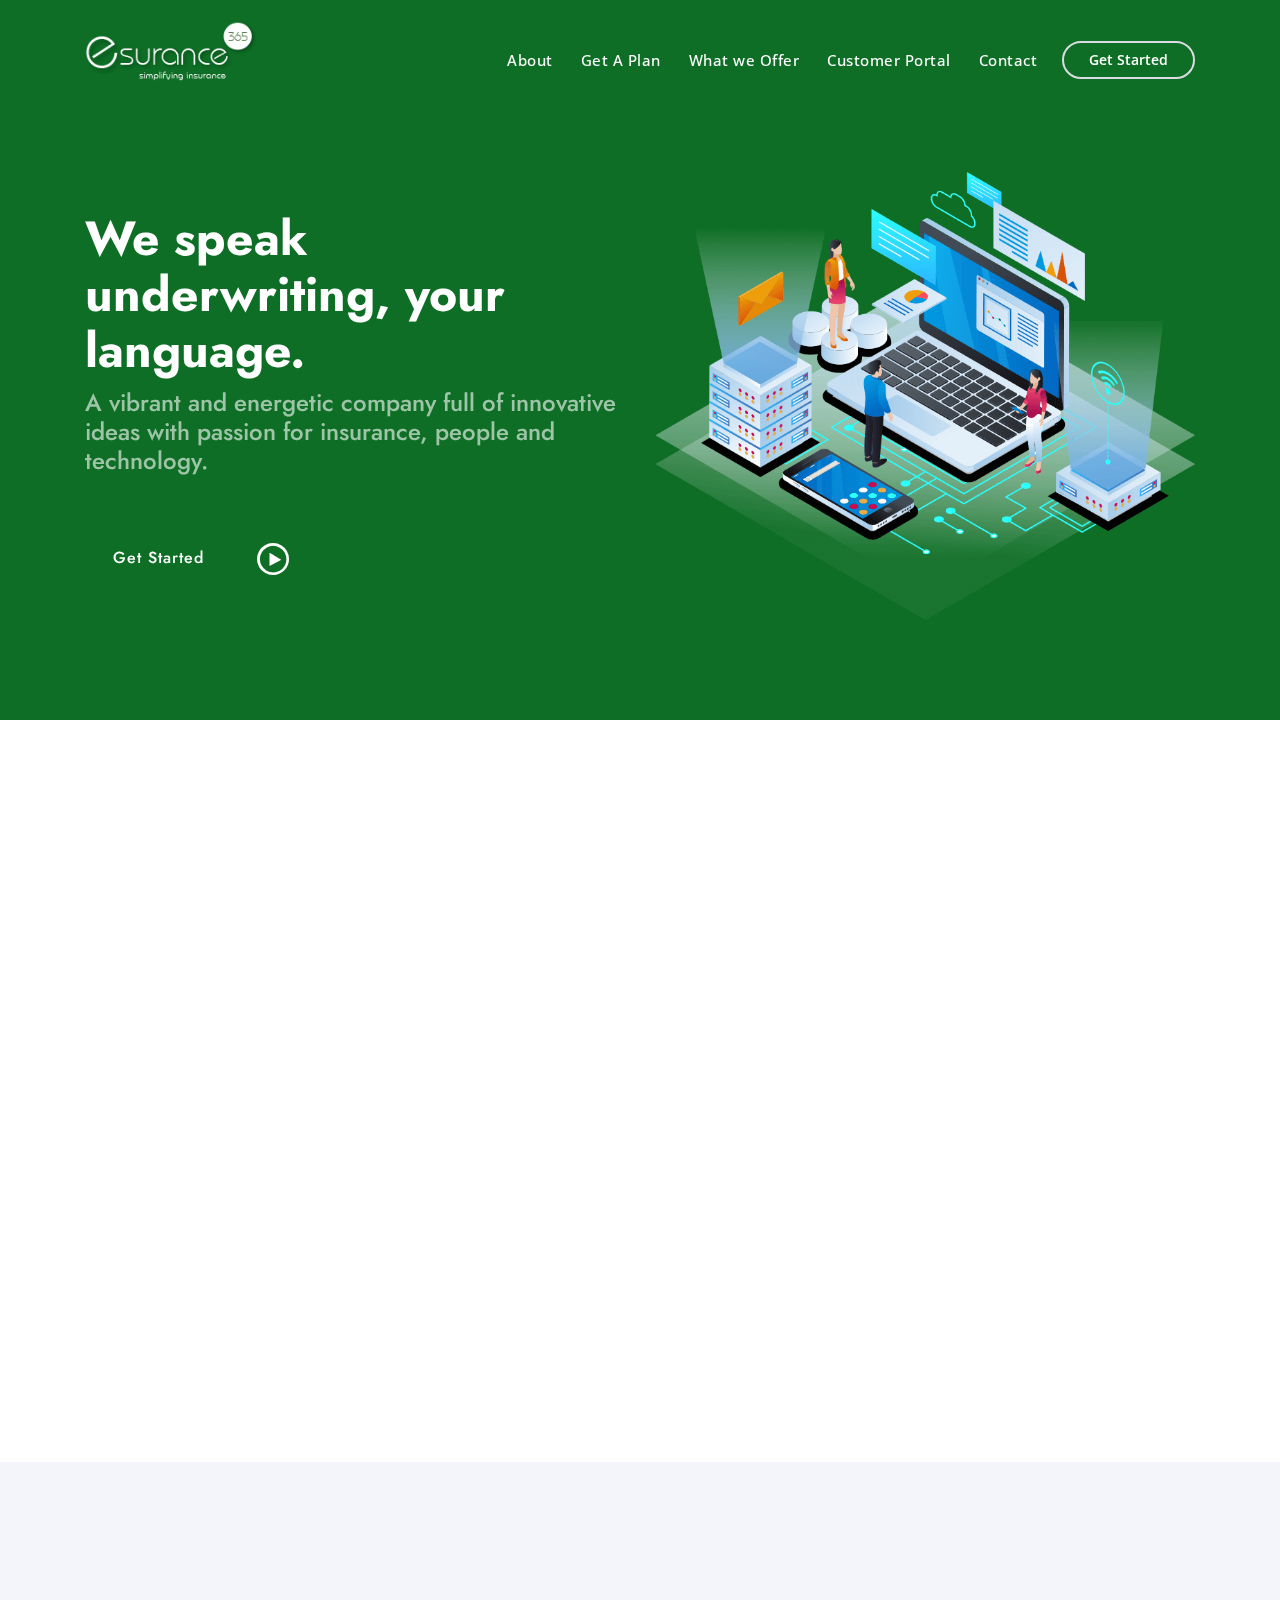
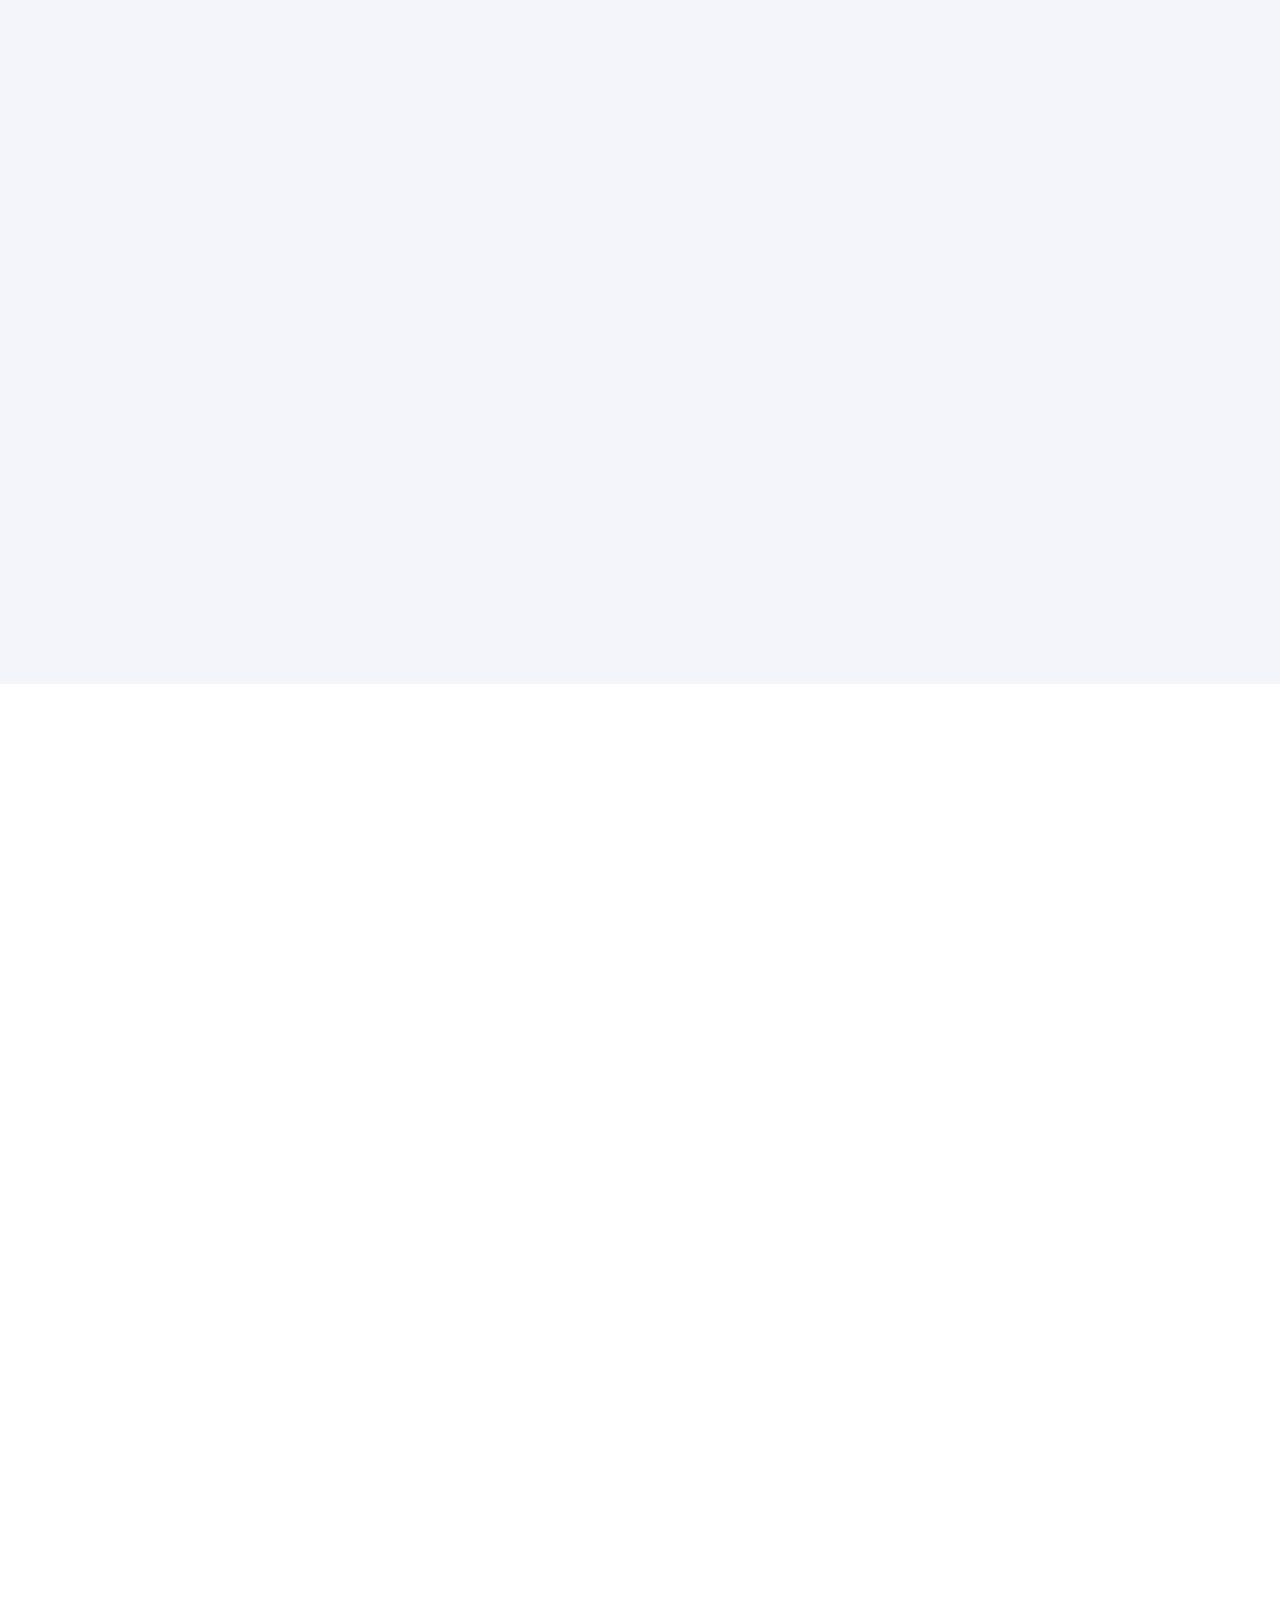
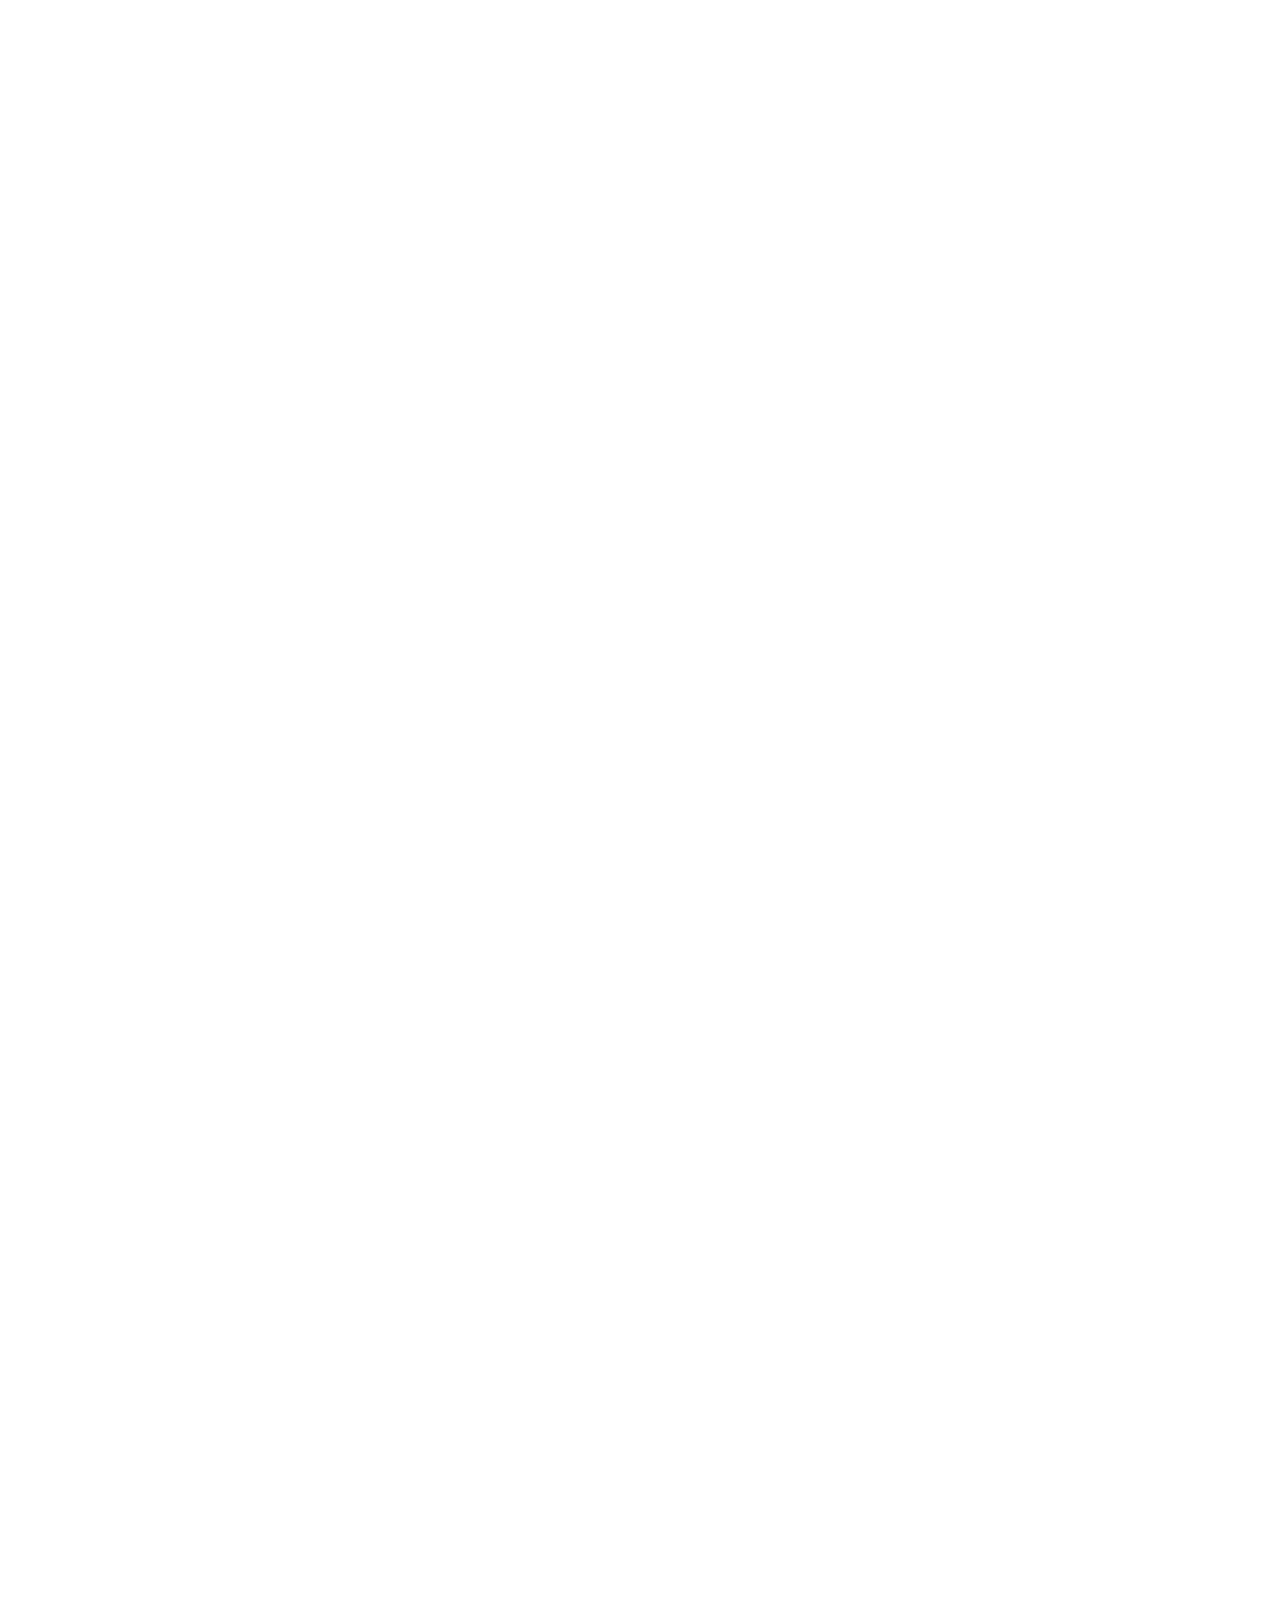
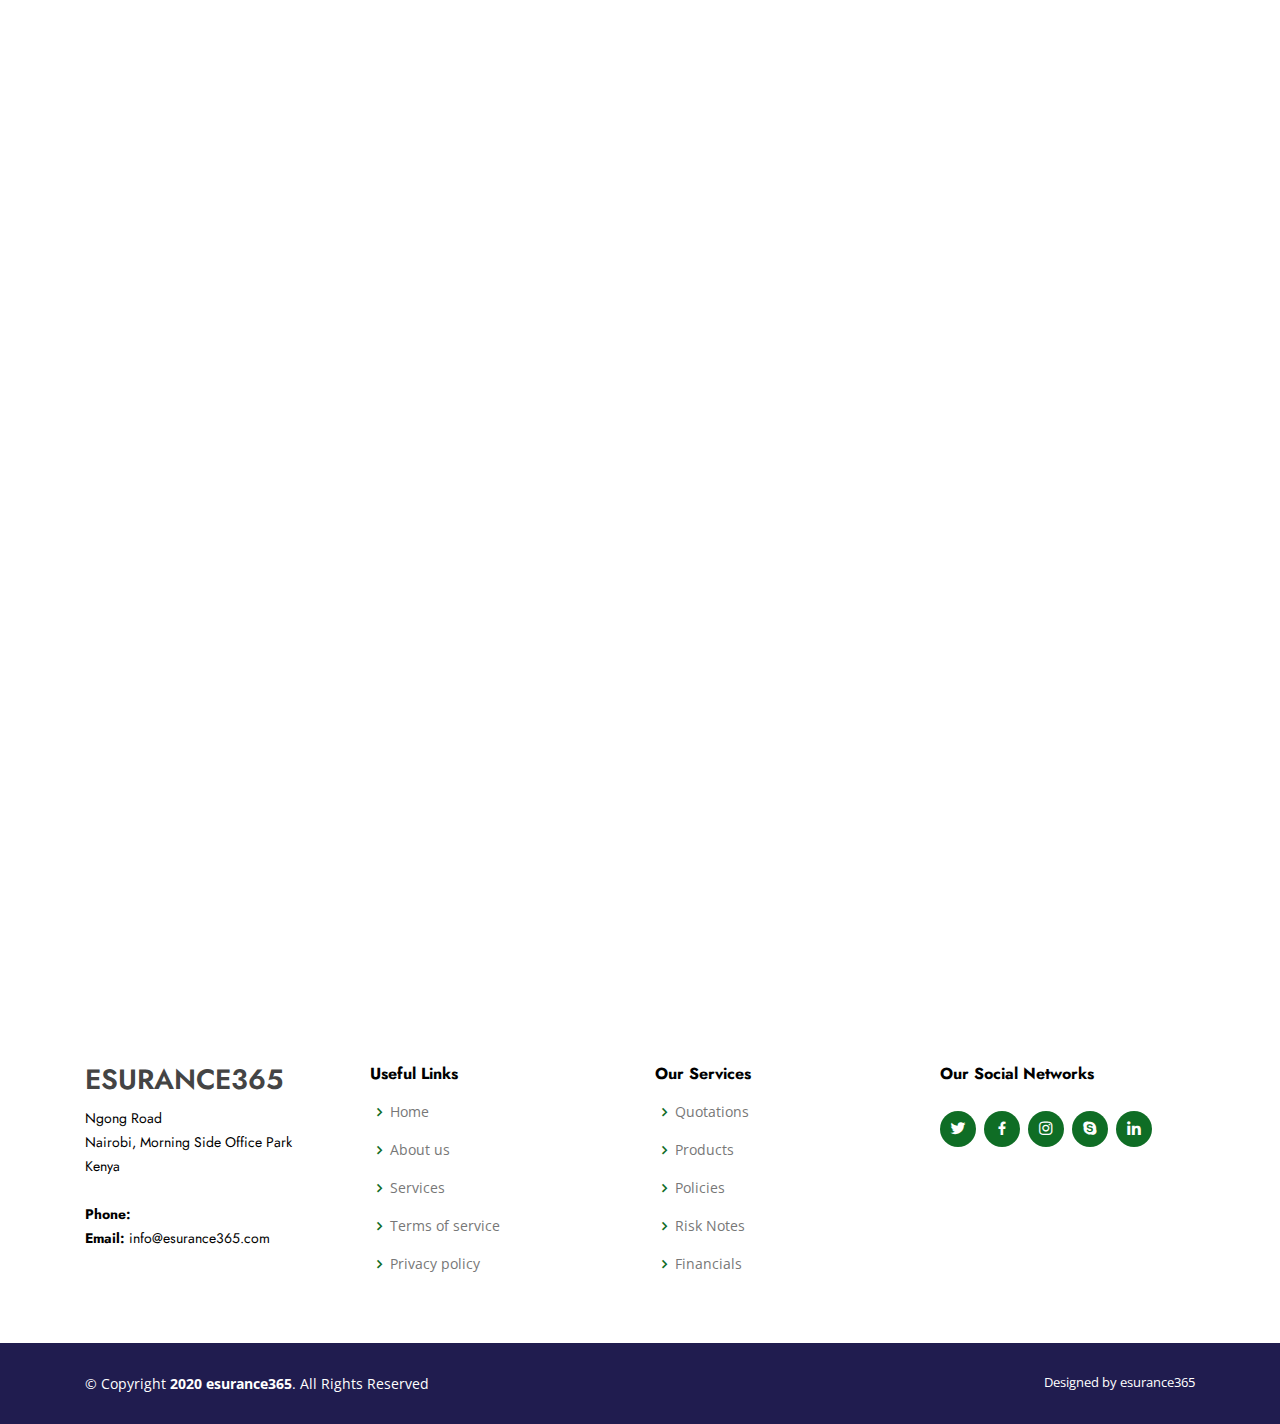
==== index.html @ 843f93aa "new changes added" ====
<!DOCTYPE html>
<html lang="en">

<head>
  <meta charset="utf-8">
  <meta content="width=device-width, initial-scale=1.0" name="viewport">

  <title>eSURANCE365</title>
  <meta content="" name="descriptison">
  <meta content="" name="keywords">

  <!-- Favicons -->
  <link href="assets/img/favicon.png" rel="icon">
  <link href="assets/img/apple-touch-icon.png" rel="apple-touch-icon">

  <!-- Google Fonts -->
  <link href="https://fonts.googleapis.com/css?family=Open+Sans:300,300i,400,400i,600,600i,700,700i|Jost:300,300i,400,400i,500,500i,600,600i,700,700i|Poppins:300,300i,400,400i,500,500i,600,600i,700,700i" rel="stylesheet">

  <!-- Vendor CSS Files -->
  <link href="assets/vendor/bootstrap/css/bootstrap.min.css" rel="stylesheet">
  <link href="assets/vendor/icofont/icofont.min.css" rel="stylesheet">
  <link href="assets/vendor/boxicons/css/boxicons.min.css" rel="stylesheet">
  <link href="assets/vendor/remixicon/remixicon.css" rel="stylesheet">
  <link href="assets/vendor/venobox/venobox.css" rel="stylesheet">
  <link href="assets/vendor/owl.carousel/assets/owl.carousel.min.css" rel="stylesheet">
  <link href="assets/vendor/aos/aos.css" rel="stylesheet">

  <!-- Template Main CSS File -->
  <link href="assets/css/style.css" rel="stylesheet">

  <!-- =======================================================
  * Template Name: Arsha - v2.0.0
  * Template URL: https://bootstrapmade.com/arsha-free-bootstrap-html-template-corporate/
  * Author: BootstrapMade.com
  * License: https://bootstrapmade.com/license/
  ======================================================== -->
</head>

<body>

  <!-- ======= Header ======= -->
  <header id="header" class="fixed-top ">
    <div class="container d-flex align-items-center">

      <!-- <h1 class="logo mr-auto"><a href="index.html">Esurance365</a></h1> -->
      <!-- Uncomment below if you prefer to use an image logo -->
       <a href="index.html" class="logo mr-auto"><img src="assets/img/logo2.png" alt="" class="img-fluid"></a>

      <nav class="nav-menu d-none d-lg-block">
        <ul>
          <!-- <li class="active"><a href="index.html">Home</a></li> -->
          <li><a href="#about">About</a></li>
          <li><a href="#pricing">Get A Plan</a></li>
          <li><a href="#services">What we Offer</a></li>
          <!-- <li><a href="#portfolio">Portfolio</a></li> -->
         <!--  <li><a href="#team">Team</a></li> -->
          <li><a href="http://test.esurance365.com/">Customer Portal</a></li>
          <!-- <li class="drop-down"><a href=" --><!-- http://test.esurance365.com/">Customer Portal</a> -->
           <!--  <ul> -->
              <!-- <li><a href="http://test.esurance365.com/">Demo< --><!-- /a> --><!-- </li> -->
              <!-- <li class="drop-down"><a href="#">Motor Insurance --><!-- </a> -->
                <!-- <ul> -->
                  <!-- <li><a href="#">Personal Health assurance</a></li>
                  <li><a href="#">Motor Insurance</a></li>
                  <li><a href="#">Life Insurance </a></li>
                  <li><a href="#">Commercial Insurance</a></li>
                  <li><a href="#">Fire Insurance</a></li> -->
                <!-- </ul> -->
            <!--   </li> -->
              <!-- <li><a href="#">Life Insurance </a></li> -->
            <!--   <li><a href="#"></a></li> -->
            <!--   <li><a href="#"></a></li> -->
          <!--   </ul> -->
         <!--  </li> -->
          <li><a href="#contact">Contact</a></li>

        </ul>
      </nav><!-- .nav-menu -->

      <a href="#about" class="get-started-btn scrollto">Get Started</a>

    </div>
  </header><!-- End Header -->

  <!-- ======= Hero Section ======= -->
  <section id="hero" class="d-flex align-items-center">

    <div class="container">
      <div class="row">
        <div class="col-lg-6 d-flex flex-column justify-content-center pt-4 pt-lg-0 order-2 order-lg-1" data-aos="fade-up" data-aos-delay="200">
          <h1><!-- The eSURANCE365 advantage&trade; -->We speak underwriting, your language.</h1>
          <h2>A vibrant and energetic company  full of innovative ideas with passion  for insurance, people  and  technology.</h2>
          <div class="d-lg-flex">
            <a href="#services" class="btn-get-started scrollto">Get Started</a>
            <a href="https://www.youtube.com/watch?v=jDDaplaOz7Q" class="venobox btn-watch-video" data-vbtype="video" data-autoplay="true"> <!-- Watch Video --> <i class="icofont-play-alt-2"></i></a>
          </div>
        </div>
        <div class="col-lg-6 order-1 order-lg-2 hero-img" data-aos="zoom-in" data-aos-delay="200">
          <img src="assets/img/hero-img.png" class="img-fluid animated" alt="">
        </div>
      </div>
    </div>

  </section><!-- End Hero -->

 
    <!-- ======= About Us Section ======= -->
    <section id="about" class="about">
      <div class="container" data-aos="fade-up">

        <div class="section-title">
          <h2>eSURANCE365</h2>
        </div>

        <div class="row content">
          <div class="col-lg-6">
            <p>
              An agile, end-to-end insurance SAAS technology system that’s innovatively priced, which means that you won’t break the bank with us. It is also the most sophisticated and advanced proprietary browser-based fully integrated insurance rating, underwriting, payment and policy administration system currently in the market. It allows our partners to take advantage of new distribution and delivery channels as well as bring down operational costs significantly through its highly optimized AI and ML automated service delivery pathways. 
             <p>
                
            

             </p>



            </p>
            <ul>
              <li><i class="ri-check-double-line"></i>Cuts down on data manipulation and consequent input error rates.  
.</li>
              <li><i class="ri-check-double-line"></i>Standardization that allows for consistency in underwriting decisions throughout the organization.
              <p></p>
              <li><i class="ri-check-double-line"></i>Provides a real-time understanding of your risk exposure.
              <li><i class="ri-check-double-line"></i>Gatekeeper against fraud and fraud leakages.
              <li><i class="ri-check-double-line"></i>Flexibly adaptable to meet different organizational requirements and uses, including global responses to changes in rates and risks classifications.
              <li><i class="ri-check-double-line"></i>Enables a superior customer service.




</li>
            </ul>
          </div>
          <div class="col-lg-6 pt-4 pt-lg-0">
            <p>
               Above all, eSURANCE365 is future proof due to our core capabilities, which we will use to constantly scan for, and drive forward, future developments in ICTs for your insurance business’ strategic and operational success.

            </p>
            <a href="#" class="btn-learn-more">Learn More</a>
          </div>
        </div>

      </div>
    </section><!-- End About Us Section -->

    <!-- ======= Why Us Section ======= -->
    <section id="why-us" class="why-us section-bg">
      <div class="container-fluid" data-aos="fade-up">

        <div class="row">

          <div class="col-lg-7 d-flex flex-column justify-content-center align-items-stretch  order-2 order-lg-1">

            <div class="content">
              <h3>Why work with us? <strong>Choosing us to work with you means that you get:</strong></h3>
              <p>
                <!-- Lorem ipsum dolor sit amet, consectetur adipiscing elit, sed do eiusmod tempor incididunt ut labore et dolore magna aliqua. Duis aute irure dolor in reprehenderit -->
              </p>
            </div>

            <div class="accordion-list">
              <ul>
                <li>
                  <a data-toggle="collapse" class="collapse" href="#accordion-list-1"><span>01</span>A core expertise that is not only based on our insurance, financial services and ICT heritage but one that is also strengthened from experiences working within the insurance markets in Kenya and abroad in the London and New York markets. <i class="bx bx-chevron-down icon-show"></i><i class="bx bx-chevron-up icon-close"></i></a>
                  <div id="accordion-list-1" class="collapse show" data-parent=".accordion-list">
                    <p>
                      
                    </p>
                  </div>
                </li>

                <li>
                  <a data-toggle="collapse" href="#accordion-list-2" class="collapsed"><span>02</span>An unparalleled service philosophy, which is at the core of our business operation. <i class="bx bx-chevron-down icon-show"></i><i class="bx bx-chevron-up icon-close"></i></a>
                  <div id="accordion-list-2" class="collapse" data-parent=".accordion-list">
                    <p>
                      
                    </p>
                  </div>
                </li>

                <li>
                  <a data-toggle="collapse" href="#accordion-list-3" class="collapsed"><span>03</span>To focus on your core competencies as an organization, that is not ICT as well as channel your resources on larger, more complex non-commodity risks. <i class="bx bx-chevron-down icon-show"></i><i class="bx bx-chevron-up icon-close"></i></a>
                  <div id="accordion-list-3" class="collapse" data-parent=".accordion-list">
                    <p>
                      
                    </p>
                  </div>
                </li>

              </ul>
            </div>

          </div>

          <div class="col-lg-5 align-items-stretch order-1 order-lg-2 img" style='background-image: url("assets/img/why-us.png");' data-aos="zoom-in" data-aos-delay="150">&nbsp;</div>
        </div>

      </div>
    </section><!-- End Why Us Section -->

    <!-- ======= Skills Section ======= -->
    <section id="skills" class="skills">
      <div class="container" data-aos="fade-up">

        <div class="row">
          <div class="col-lg-6 d-flex align-items-center" data-aos="fade-right" data-aos-delay="100">
            <img src="assets/img/skills.png" class="img-fluid" alt="">
          </div>
          <div class="col-lg-6 pt-4 pt-lg-0 content" data-aos="fade-left" data-aos-delay="100">
            <h3>Awesome esuranc365 Features</h3>
            <p class="font-italic">
              Digital distribution of insurance objectively monetize cost effective benefits.
            </p>

            <div class="skills-content">

              <div class="progress">
                <span class="skill">Quotations  <i class="val">100%</i></span>
                <div class="progress-bar-wrap">
                  <div class="progress-bar" role="progressbar" aria-valuenow="100" aria-valuemin="0" aria-valuemax="100"></div>
                </div>
              </div>

              <div class="progress">
                <span class="skill">Product definitions  <i class="val">100%</i></span>
                <div class="progress-bar-wrap">
                  <div class="progress-bar" role="progressbar" aria-valuenow="90" aria-valuemin="0" aria-valuemax="100"></div>
                </div>
              </div>

              <div class="progress">
                <span class="skill">Policy Documentation <i class="val">100%</i></span>
                <div class="progress-bar-wrap">
                  <div class="progress-bar" role="progressbar" aria-valuenow="75" aria-valuemin="0" aria-valuemax="100"></div>
                </div>
              </div>

              <div class="progress">
                <span class="skill">Risk Notes <i class="val">100%</i></span>
                <div class="progress-bar-wrap">
                  <div class="progress-bar" role="progressbar" aria-valuenow="55" aria-valuemin="0" aria-valuemax="100"></div>
                  
                </div>
              </div>

            </div>

          </div>
        </div>

      </div>
    </section><!-- End Skills Section -->

    <!-- ======= Services Section ======= -->
    <section id="services" class="services title-bg">
      <div class="container" data-aos="fade-up">

        <div class="section-title">
          <h2>Learn more about esurance365</h2>
          <p>Digital distribution of insurance.Objectively monetize cost effective benefits.</p>
        </div>

        <div class="row">
          <div class="col-xl-3 col-md-6 d-flex align-items-stretch" data-aos="zoom-in" data-aos-delay="100">
            <div class="icon-box">
              <div class="icon"><i class="bx bxl-dribbble"></i></div>
              <h4><a href="">Quotations</a></h4>
              <p>Generate insurance quotations at all ease</p>
            </div>
          </div>

          <div class="col-xl-3 col-md-6 d-flex align-items-stretch mt-4 mt-md-0" data-aos="zoom-in" data-aos-delay="200">
            <div class="icon-box">
              <div class="icon"><i class="bx bx-file"></i></div>
              <h4><a href="">Products</a></h4>
              <p>No worry on new product,define product at all ease</p>
            </div>
          </div>

          <div class="col-xl-3 col-md-6 d-flex align-items-stretch mt-4 mt-xl-0" data-aos="zoom-in" data-aos-delay="300">
            <div class="icon-box">
              <div class="icon"><i class="bx bx-tachometer"></i></div>
              <h4><a href="">Policies</a></h4>
              <p>Your policies are generated with all ease</p>
            </div>
          </div>

          <div class="col-xl-3 col-md-6 d-flex align-items-stretch mt-4 mt-xl-0" data-aos="zoom-in" data-aos-delay="400">
            <div class="icon-box">
              <div class="icon"><i class="bx bx-layer"></i></div>
              <h4><a href="">Risk Notes</a></h4>
              <p>Send risk notes to your customers with all ease</p>
            </div>
          </div>

        </div>

      </div>
    </section><!-- End Services Section -->

    <!-- ======= Cta Section ======= -->
    <!-- Call to action -->
    </section><!-- End Cta Section -->

           <!-- Portfolio -->

    <!-- ======= Team Section ======= -->
    <!-- < --><!-- section id="team" class="team title-bg"> -->
      <!-- <div class="container" data-aos="fade-up">
 -->
        <!-- <div class="section-title"> -->
          <!-- <h2>Team</h2> -->
          <!-- <p>We are vibrant and energetic company that is not only full of innovative ideas but one that has a passion  for insurance, people  and  technology. A team of highly experienced underwriters creating scalable browser insurance rating, underwriting, policy administration and payment systems for other underwriters: a fact that makes us understand  the nuances  of risks and  underwriting better than most typical ICT professionals developing software for the insurance industry. This fact, and our core competence, is what sets us apart from others.
</p> -->
        <!-- </div>
 -->
       <!--  <div class="row"> -->

         <!--  <div class="col-lg-6"> -->
            <!-- <div class="member d-flex align-items-start" --><!--  data-aos="zoom-in" data-aos-delay="100">
              <div class="pic"><img src="assets/img/team/ --><!-- team-1.jpg" class="img-fluid" alt=""></div>
              <div class="member-info"> -->
                <!-- <h4>Jason Clifford</h4>
                <span>Chief Executive Officer</span> -->
                <!-- <p></p>
                <div class="social"> -->
                  <!-- < --><!-- a href=""><i class="ri-twitter-fill"></i></a>
                  <a href=""><i class="ri-facebook-fill"></i></a>
                  <a href=""><i class="ri-instagram-fill"></i></a>
                  <a href=""> <i class="ri-linkedin-box-fill"> --><!-- </i> </a> -->
                <!-- </div>
              </div> -->
            <!-- </div>
          </div> -->

          <!-- <div class="col-lg-6 mt-4 mt-lg-0"> -->
            <!-- <div class="member d-flex align-items-start" data-aos="zoom-in" data-aos-delay="200"> -->
              <!-- <div class="pic"><img src="assets/img/team/team-2.jpg" class="img-fluid" alt=""></div>
              <div class="member-info"> -->
                <!-- <h4>Sarah Jhonson</h4>
                <span>Marketing Manager</span> -->
               <!--  <p --><!-- > --><!-- ut maiores voluptates amet et quis praesentium qui senda para --><!-- </p> -->
                <!-- <div class="social">
                  <a href=""><i class="ri-twitter-fill"></i></a> -->
                  <!-- <a href=""><i class="ri-facebook-fill"></i></a> -->
                  <!-- <a href=""><i class="ri-instagram-fill"></i></a> -->
                  <!-- < --><!-- a href=""> <i class="ri-linkedin-box-fill"></i> </a> -->
                <!-- </div>
              </div> -->
            <!-- </div>
          </div> -->

          <!-- <div class="col-lg-6 mt-4">
            <div class="member d-flex align-items-start" data-aos="zoom-in" data-aos-delay="300">
              <div class="pic"><img src="assets/img/team/team-3.jpg" class="img-fluid" alt=""></div>
              <div class="member-info"> -->
                <!-- <h4>Richard Peterson</h4>
                <span>CTO</span> -->
                <!-- <p> --><!-- Quisquam facilis cum velit laborum corrupti fuga rerum quia --><!-- </p>
                <div class="social"> -->
                 <!--  <a href=""><i class="ri-twitter-fill"></i></a> -->
                  <!-- <a href=""><i class="ri-facebook-fill"></i></a> -->
                  <!-- <a href=""><i class="ri-instagram-fill"></i></a> -->
                  <!-- <a href=""> <i class="ri-linkedin-box-fill"></i> </a> -->
                <!-- </div>
              </div> -->
           <!--  </div>
          </div> -->

          <!-- <div class="col-lg-6 mt-4">
            <div class="member d-flex align-items-start" data-aos="zoom-in" data-aos-delay="400">
              <div class="pic"><img src="assets/img/team/team-4.jpg" class="img-fluid" alt=""></div>
              <div class="member-info"> -->
                <!-- <h4>Amanda Jepson</h4>
                <span>Accountant</span>
                <p></p> -->
                <!-- <div class="social"> -->
                  <!-- <a href=""><i class="ri-twitter-fill"></i></a> -->
                  <!-- <a href=""><i class="ri-facebook-fill"></i></a> -->
                  <!-- <a href=""><i class="ri-instagram-fill"></i></a> -->
                 <!--  < --><!-- a href=""> <i class="ri-linkedin-box-fill"></i> </a> -->
                <!-- </div>
              </div>
            </div>
          </div> -->

        <!-- </div>

      </div>
    </section> --><!-- End Team Section -->

    <!-- ======= Pricing Section ======= -->
    <section id="pricing" class="pricing">
      <div class="container" data-aos="fade-up">

        <div class="section-title">
          <h2>Pricing</h2>
          <p>We have a range of affordable innovative pricing options guaranteed to provide you with an early ROI. Contact us for a bespoke quote based on your needs.</p>
        </div>

        <div class="row">

          <div class="col-lg-4" data-aos="fade-up" data-aos-delay="100">
            <div class="box">
              <h3>Demo</h3>
              <h4><sup>$</sup>0<span>per month</span></h4>
              <ul>
                <li><i class="bx bx-check"></i></li>
                <li><i class="bx bx-check"></i> </li>
                <li><i class="bx bx-check"></i> </li>
                <li class="na"><i class="bx bx-x"></i> <span></span></li>
                <li class="na"><i class="bx bx-x"></i> <span></span></li>
              </ul>
              <a href="http://test.esurance365.com/" class="buy-btn">Get Started</a>
            </div>
          </div>

          <div class="col-lg-4 mt-4 mt-lg-0" data-aos="fade-up" data-aos-delay="200">
            <div class="box featured">
              <h3>Semi Annual premium Plan</h3>
              <h4><sup>$</sup><span>per month</span></h4>
              <ul>
                <li><i class="bx bx-check"></i> </li>
                <li><i class="bx bx-check"></i> </li>
                <li><i class="bx bx-check"></i></li>
                <li><i class="bx bx-check"></i> </li>
                <li><i class="bx bx-check"></i> </li>
              </ul>
              <a href="http://test.esurance365.com/" class="buy-btn">Get Started</a>
            </div>
          </div>

          <div class="col-lg-4 mt-4 mt-lg-0" data-aos="fade-up" data-aos-delay="300">
            <div class="box">
              <h3>Annual Premium Plan</h3>
              <h4><sup>$</sup><span>per month</span></h4>
              <ul>
                <li><i class="bx bx-check"></i> </li>
                <li><i class="bx bx-check"></i> </li>
                <li><i class="bx bx-check"></i> </li>
                <li><i class="bx bx-check"></i> </li>
                <li><i class="bx bx-check"></i> </li>
              </ul>
              <a href="http://test.esurance365.com/" class="buy-btn">Get Started</a>
            </div>
          </div>

        </div>

      </div>
    </section>
    <!-- End Pricing Section -->

    <!-- ======= Frequently Asked Questions Section ======= -->
    <section id="faq" class="faq title-bg">
      <div class="container" data-aos="fade-up">

        <div class="section-title">
          <h2>Frequently Asked Questions</h2>
          <p><!-- What is Esurance365 --></p>
        </div>

        <div class="faq-list">
          <ul>
            <li data-aos="fade-up" data-aos-delay="100">
              <i class="bx bx-help-circle icon-help"></i> <a data-toggle="collapse" class="collapse" href="#faq-list-1">What is esurance365? <i class="bx bx-chevron-down icon-show"></i><i class="bx bx-chevron-up icon-close"></i></a>
              <div id="faq-list-1" class="collapse show" data-parent=".faq-list">
                <p>
                  An agile, end-to-end insurance SAAS technology system that’s innovatively priced, which means that you won’t break the bank with us. It is also the most sophisticated and advanced proprietary browser-based fully integrated insurance rating, underwriting, payment and policy administration system currently in the market. It allows our partners to take advantage of new distribution and delivery channels as well as bring down operational costs significantly through its highly optimized AI and ML automated service delivery pathways.
                </p>
              </div>
            </li>

            <li data-aos="fade-up" data-aos-delay="200">
              <i class="bx bx-help-circle icon-help"></i> <a data-toggle="collapse" href="#faq-list-2" class="collapsed">Is Esurance365 a standardized system? <i class="bx bx-chevron-down icon-show"></i><i class="bx bx-chevron-up icon-close"></i></a>
              <div id="faq-list-2" class="collapse" data-parent=".faq-list">
                <p>
                  Standardization that allows for consistency in underwriting decisions throughout the organization.
                </p>
              </div>
            </li>

            <li data-aos="fade-up" data-aos-delay="300">
              <i class="bx bx-help-circle icon-help"></i> <a data-toggle="collapse" href="#faq-list-3" class="collapsed">Is Esurance365 flexible? <i class="bx bx-chevron-down icon-show"></i><i class="bx bx-chevron-up icon-close"></i></a>
              <div id="faq-list-3" class="collapse" data-parent=".faq-list">
                <p>
                  Yes.It is flexibly adaptable to meet different organizational requirements and uses, including global responses to changes in rates and risks classifications.
                </p>
              </div>
            </li>

            <li data-aos="fade-up" data-aos-delay="400">
              <i class="bx bx-help-circle icon-help"></i> <a data-toggle="collapse" href="#faq-list-4" class="collapsed">Is it realtime? <i class="bx bx-chevron-down icon-show"></i><i class="bx bx-chevron-up icon-close"></i></a>
              <div id="faq-list-4" class="collapse" data-parent=".faq-list">
                <p>
                  Yes.It provides a real-time understanding of your risk exposure.


                </p>
              </div>
            </li>

            <li data-aos="fade-up" data-aos-delay="500">
              <i class="bx bx-help-circle icon-help"></i> <a data-toggle="collapse" href="#faq-list-5" class="collapsed">Does the system provides high accuracy? <i class="bx bx-chevron-down icon-show"></i><i class="bx bx-chevron-up icon-close"></i></a>
              <div id="faq-list-5" class="collapse" data-parent=".faq-list">
                <p>
                  Yes.It cuts down on data manipulation and consequent input error rates
                </p>
              </div>
            </li>

          </ul>
        </div>

      </div>
    </section><!-- End Frequently Asked Questions Section -->

    <!-- ======= Contact Section ======= -->
    <section id="contact" class="contact">
      <div class="container" data-aos="fade-up">

        <div class="section-title">
          <h2>Contact</h2>
          <p>We are available during all weekdays and Saturday</p>
        </div>

        <div class="row">

          <div class="col-lg-5 d-flex align-items-stretch">
            <div class="info">
              <div class="address">
                <i class="icofont-google-map"></i>
                <h4>Location:</h4>
                <p>Morning Side Office Park</p>
              </div>

              <div class="email">
                <i class="icofont-envelope"></i>
                <h4>Email:</h4>
                <p>info@esurance365.com</p>
              </div>

              <div class="phone">
                <i class="icofont-phone"></i>
                <h4>Call:</h4>
                <p></p>
              </div>
              <iframe src="https://www.google.com/maps/embed?pb=!1m18!1m12!1m3!1d3988.7926943780585!2d36.78354947927702!3d-1.2991666915510294!2m3!1f0!2f0!3f0!3m2!1i1024!2i768!4f13.1!3m3!1m2!1s0x182f109e75936e69%3A0x2893d6f874cf2c67!2sMorning%20Side%20Office%20Park%2C%20Ngong%20Rd%2C%20Nairobi!5e0!3m2!1sen!2ske!4v1592925497919!5m2!1sen!2ske" width="600" height="450" frameborder="0" style="border:0;" allowfullscreen="" aria-hidden="false" tabindex="0"></iframe>
            </div>
          </div>

          <div class="col-lg-7 mt-5 mt-lg-0 d-flex align-items-stretch">
            <form action="forms/contact.php" method="post" role="form" class="php-email-form">
              <div class="form-row">
                <div class="form-group col-md-6">
                  <label for="name">Your Name</label>
                  <input type="text" name="name" class="form-control" id="name" data-rule="minlen:4" data-msg="Please enter at least 4 chars" />
                  <div class="validate"></div>
                </div>
                <div class="form-group col-md-6">
                  <label for="name">Your Email</label>
                  <input type="email" class="form-control" name="email" id="email" data-rule="email" data-msg="Please enter a valid email" />
                  <div class="validate"></div>
                </div>
              </div>
              <div class="form-group">
                <label for="name">Subject</label>
                <input type="text" class="form-control" name="subject" id="subject" data-rule="minlen:4" data-msg="Please enter at least 8 chars of subject" />
                <div class="validate"></div>
              </div>
              <div class="form-group">
                <label for="name">Message</label>
                <textarea class="form-control" name="message" rows="10" data-rule="required" data-msg="Please write something for us"></textarea>
                <div class="validate"></div>
              </div>
              <div class="mb-3">
                <div class="loading">Loading</div>
                <div class="error-message"></div>
                <div class="sent-message">Your message has been sent. Thank you!</div>
              </div>
              <div class="text-center"><button type="submit">Send Message</button></div>
            </form>
          </div>

        </div>

      </div>
    </section><!-- End Contact Section -->

  </main><!-- End #main -->

  <!-- ======= Footer ======= -->
  <footer id="footer">

    <!-- <div class="footer-newsletter">
      <div class="container"> -->

        <!-- <div class="row justify-content-center">
          <div class="col-lg-6"> -->
            <!-- <h4>Join Our Newsletter</h4>
            <p>Subscribe for updates</p> -->
            <!-- <form action="" method="post">
              <input type="email" name="email"><input type="submit" value="Subscribe">
            </form> -->
          </div>
        </div>
      </div>
    </div>

    <div class="footer-top">
      <div class="container">
        <div class="row">

          <div class="col-lg-3 col-md-6 footer-contact">
            <h3>Esurance365</h3>
            <p>
              Ngong Road <br>
              Nairobi, Morning Side Office Park<br>
              Kenya<br><br>
              <strong>Phone:</strong> <br>
              <strong>Email:</strong> info@esurance365.com<br>
            </p>
          </div>

          <div class="col-lg-3 col-md-6 footer-links">
            <h4>Useful Links</h4>
            <ul>
              <li><i class="bx bx-chevron-right"></i> <a href="#">Home</a></li>
              <li><i class="bx bx-chevron-right"></i> <a href="#">About us</a></li>
              <li><i class="bx bx-chevron-right"></i> <a href="#">Services</a></li>
              <li><i class="bx bx-chevron-right"></i> <a href="#">Terms of service</a></li>
              <li><i class="bx bx-chevron-right"></i> <a href="#">Privacy policy</a></li>
            </ul>
          </div>

          <div class="col-lg-3 col-md-6 footer-links">
            <h4>Our Services</h4>
            <ul>
              <li><i class="bx bx-chevron-right"></i> <a href="#">Quotations</a></li>
              <li><i class="bx bx-chevron-right"></i> <a href="#">Products</a></li>
              <li><i class="bx bx-chevron-right"></i> <a href="#">Policies</a></li>
              <li><i class="bx bx-chevron-right"></i> <a href="#">Risk Notes</a></li>
              <li><i class="bx bx-chevron-right"></i> <a href="#">Financials</a></li>

            </ul>
          </div>

          <div class="col-lg-3 col-md-6 footer-links">
            <h4>Our Social Networks</h4>
            <p></p>
            <div class="social-links mt-3">
              <a href="#" class="twitter"><i class="bx bxl-twitter"></i></a>
              <a href="https://www.facebook.com/esurance365/" class="facebook"><i class="bx bxl-facebook"></i></a>
              <a href="#" class="instagram"><i class="bx bxl-instagram"></i></a>
              <a href="#" class="google-plus"><i class="bx bxl-skype"></i></a>
              <a href="#" class="linkedin"><i class="bx bxl-linkedin"></i></a>
            </div>
          </div>

        </div>
      </div>
    </div>

    <div class="container footer-bottom clearfix">
      <div class="copyright">
        &copy; Copyright <strong><span>2020 esurance365</span></strong>. All Rights Reserved
      </div>
      <div class="credits">
        <!-- All the links in the footer should remain intact. -->
        <!-- You can delete the links only if you purchased the pro version. -->
        <!-- Licensing information: https://bootstrapmade.com/license/ -->
        <!-- Purchase the pro version with working PHP/AJAX contact form: https://bootstrapmade.com/arsha-free-bootstrap-html-template-corporate/ -->
        Designed by <a>esurance365</a>
      </div>
    </div>
  </footer><!-- End Footer -->

  <a href="#" class="back-to-top"><i class="ri-arrow-up-line"></i></a>
  <div id="preloader"></div>

  <!-- Vendor JS Files -->
  <script src="assets/vendor/jquery/jquery.min.js"></script>
  <script src="assets/vendor/bootstrap/js/bootstrap.bundle.min.js"></script>
  <script src="assets/vendor/jquery.easing/jquery.easing.min.js"></script>
  <script src="assets/vendor/php-email-form/validate.js"></script>
  <script src="assets/vendor/waypoints/jquery.waypoints.min.js"></script>
  <script src="assets/vendor/isotope-layout/isotope.pkgd.min.js"></script>
  <script src="assets/vendor/venobox/venobox.min.js"></script>
  <script src="assets/vendor/owl.carousel/owl.carousel.min.js"></script>
  <script src="assets/vendor/aos/aos.js"></script>

  <!-- Template Main JS File -->
  <script src="assets/js/main.js"></script>

</body>

</html>
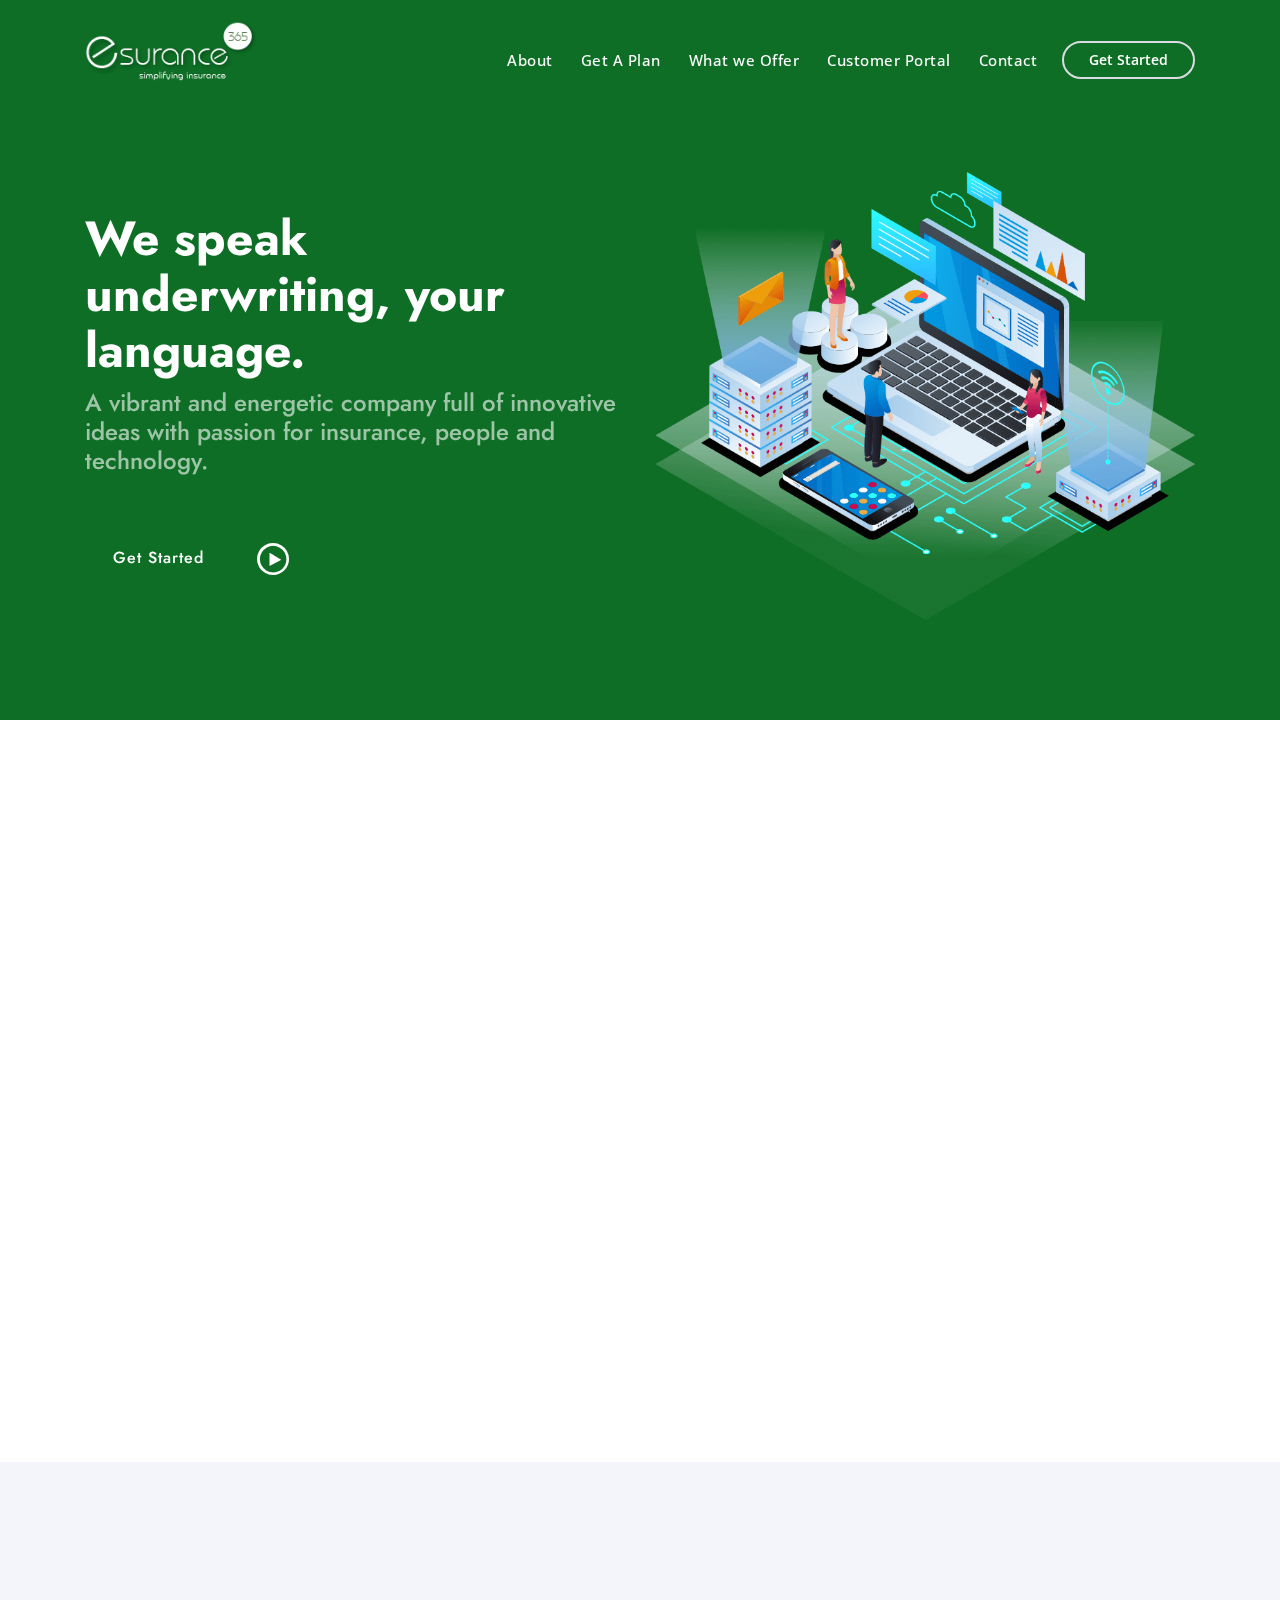
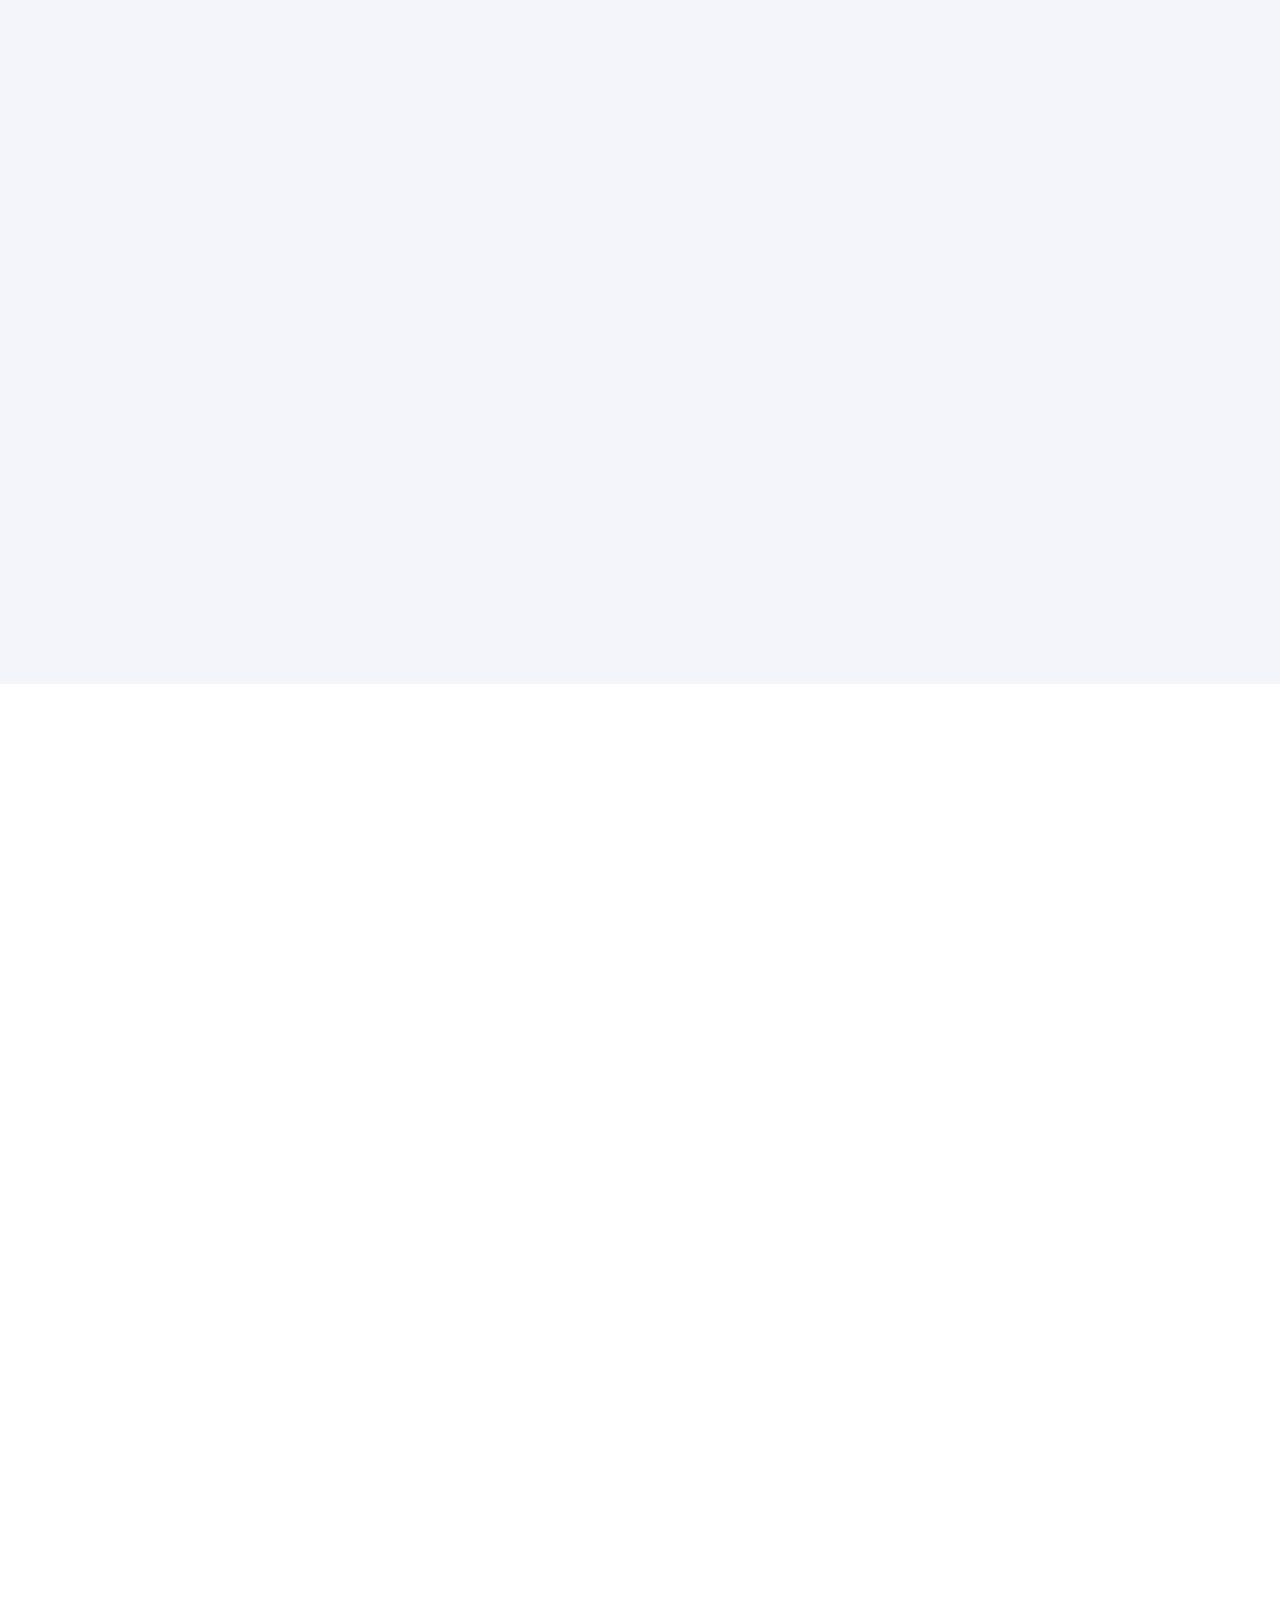
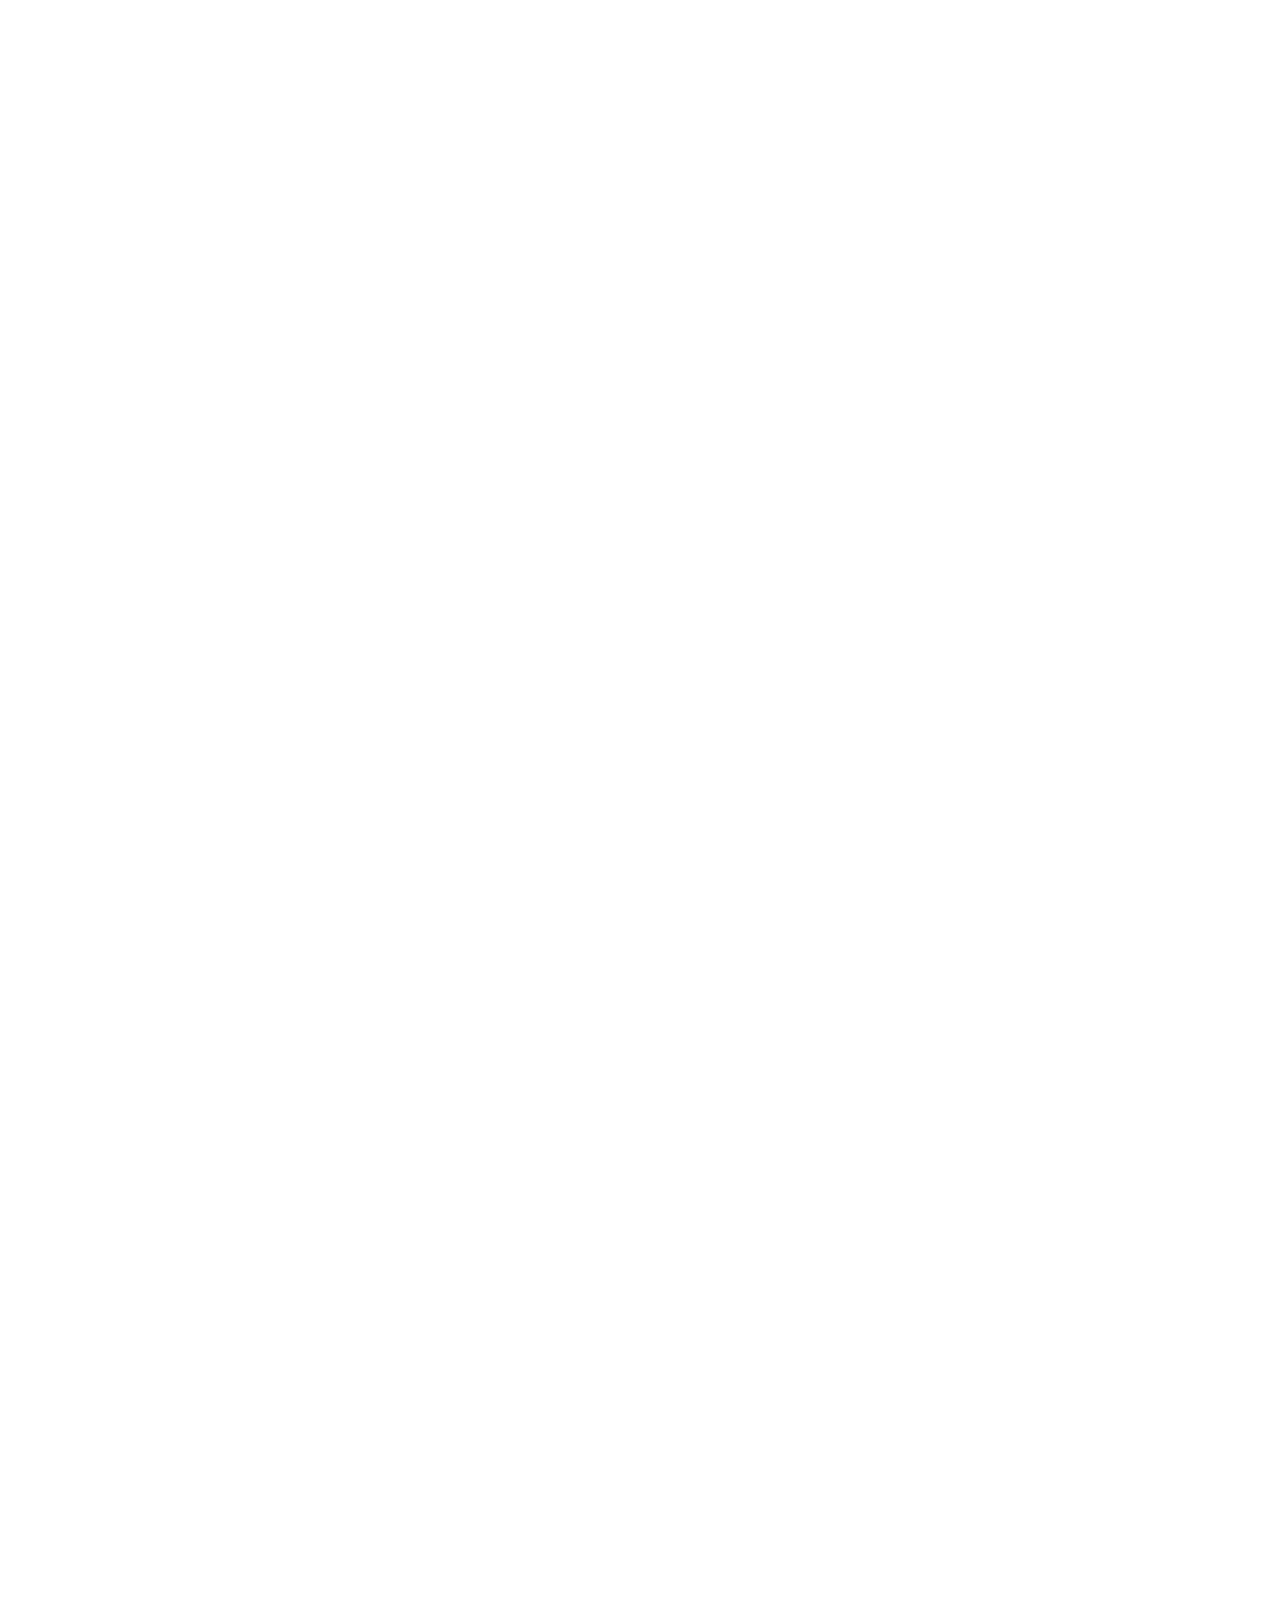
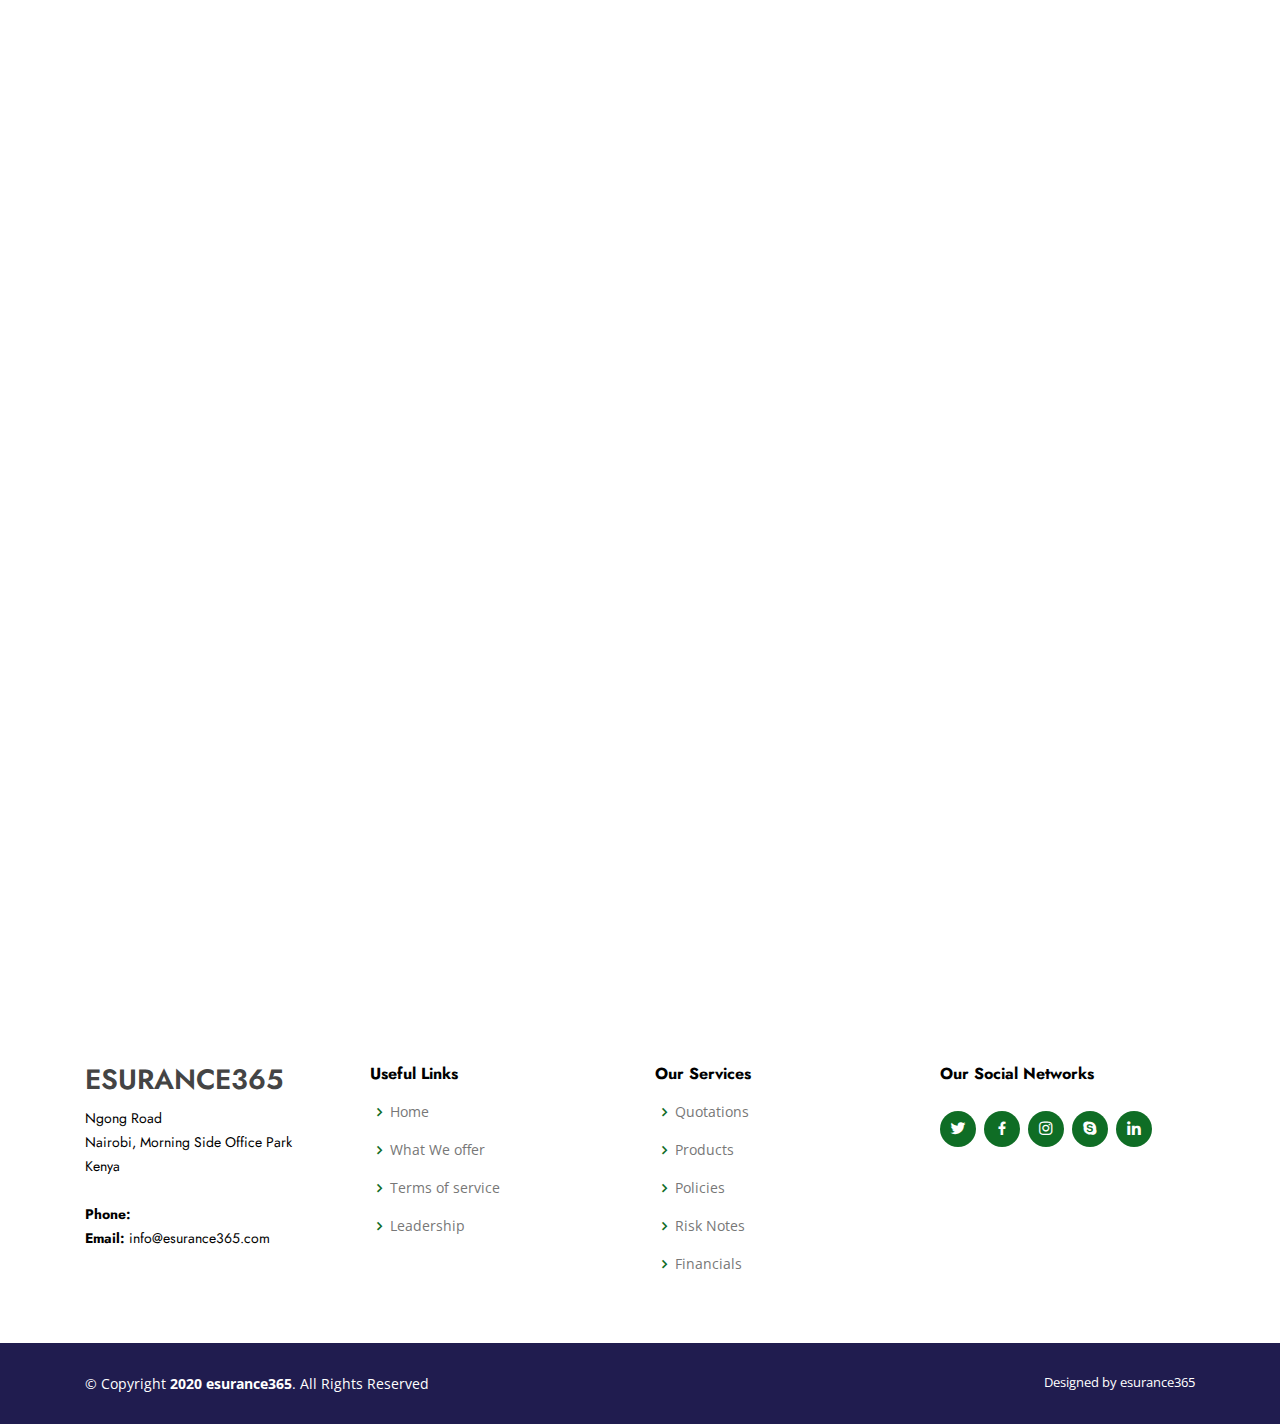
==== commit 21842b9b: "new changes added" ====
--- a/index.html
+++ b/index.html
@@ -636,10 +636,9 @@
             <h4>Useful Links</h4>
             <ul>
               <li><i class="bx bx-chevron-right"></i> <a href="#">Home</a></li>
-              <li><i class="bx bx-chevron-right"></i> <a href="#">About us</a></li>
-              <li><i class="bx bx-chevron-right"></i> <a href="#">Services</a></li>
+              <li><i class="bx bx-chevron-right"></i> <a href="#services">What We offer</a></li>
               <li><i class="bx bx-chevron-right"></i> <a href="#">Terms of service</a></li>
-              <li><i class="bx bx-chevron-right"></i> <a href="#">Privacy policy</a></li>
+              <li><i class="bx bx-chevron-right"></i> <a href="#">Leadership</a></li>
             </ul>
           </div>
 
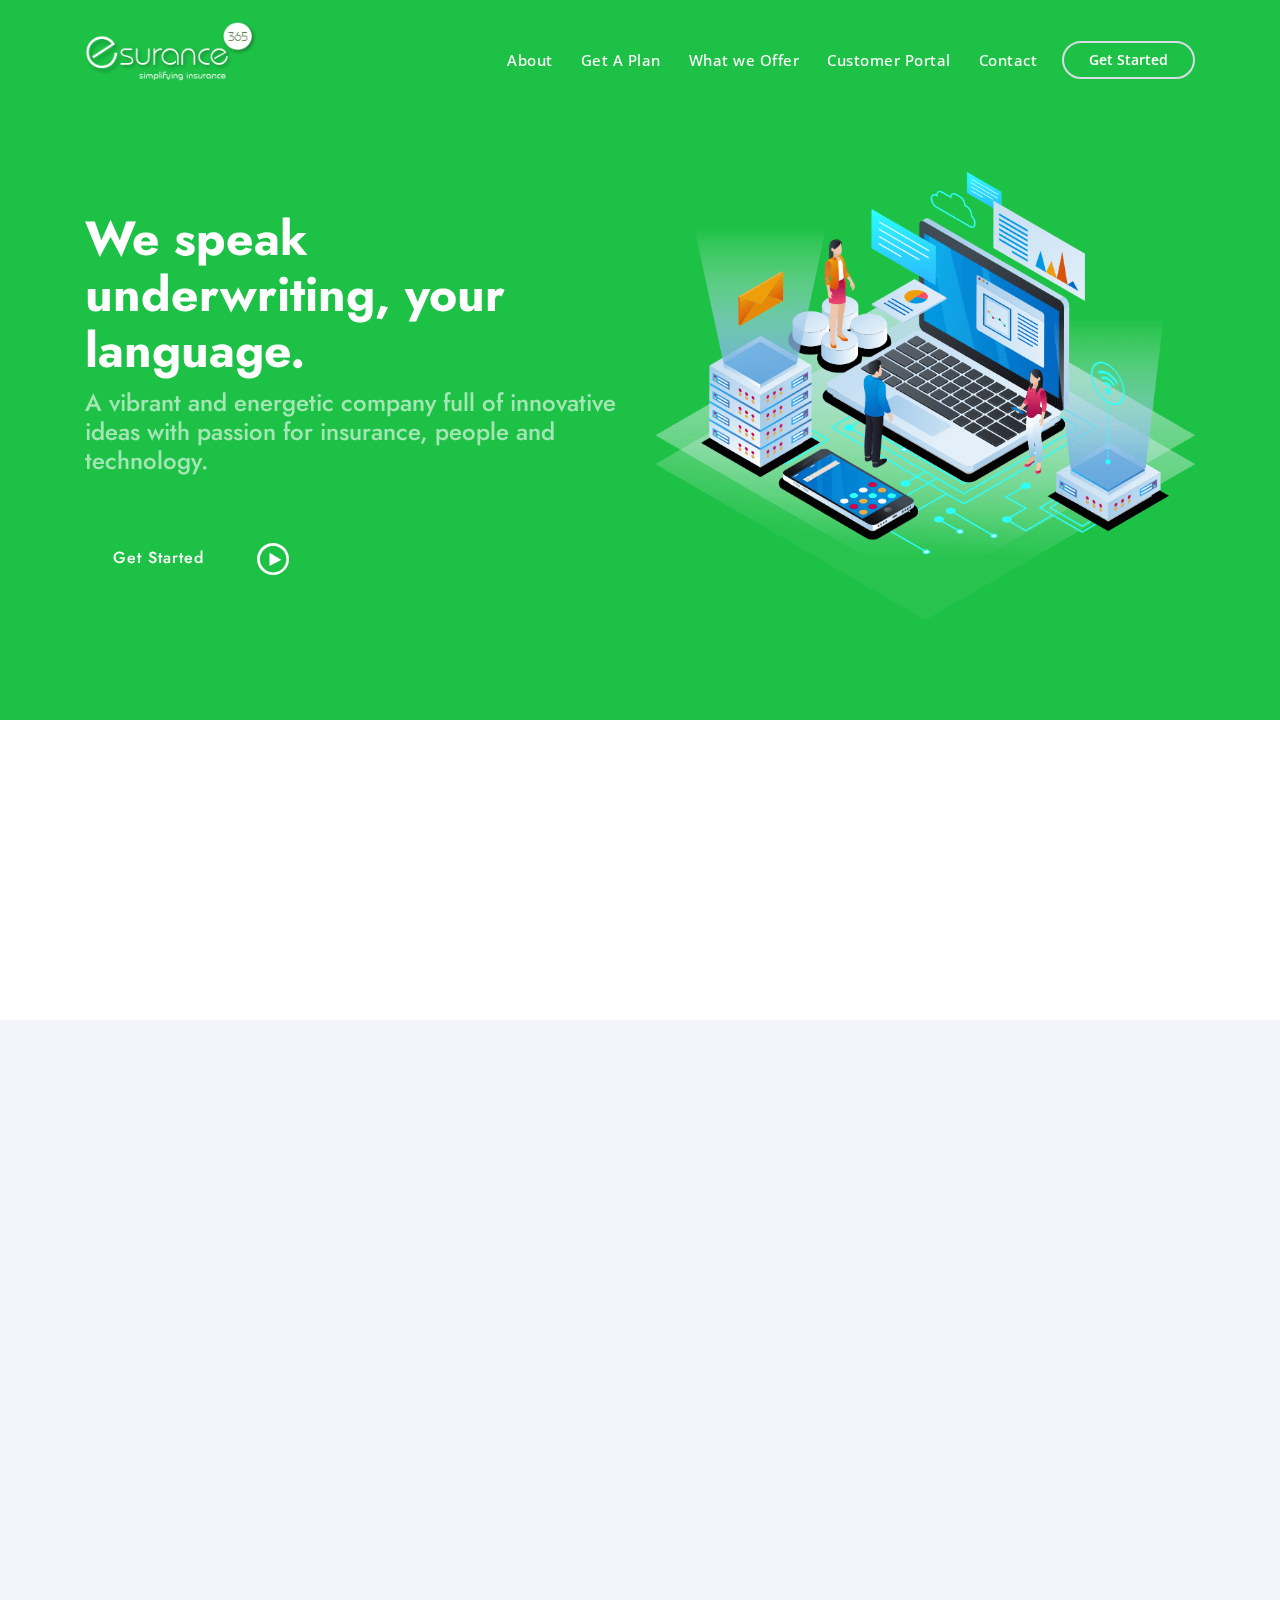
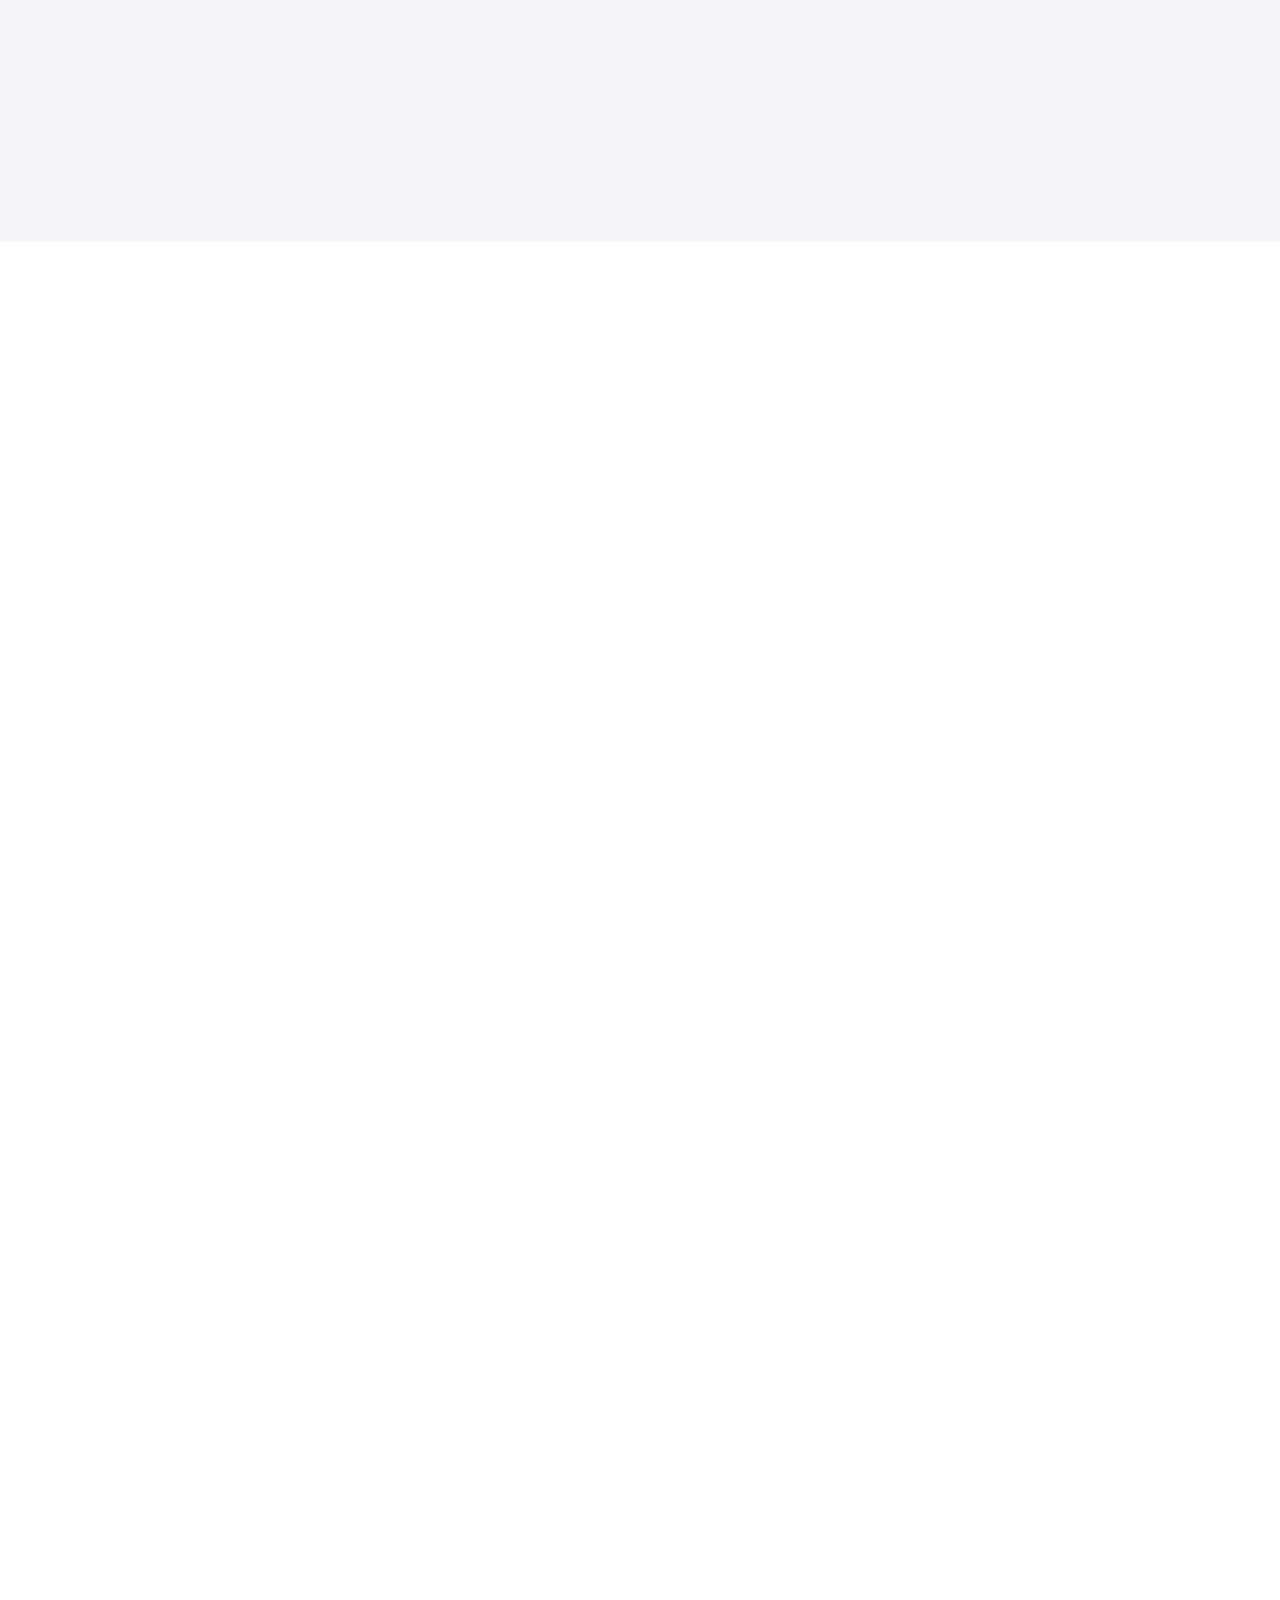
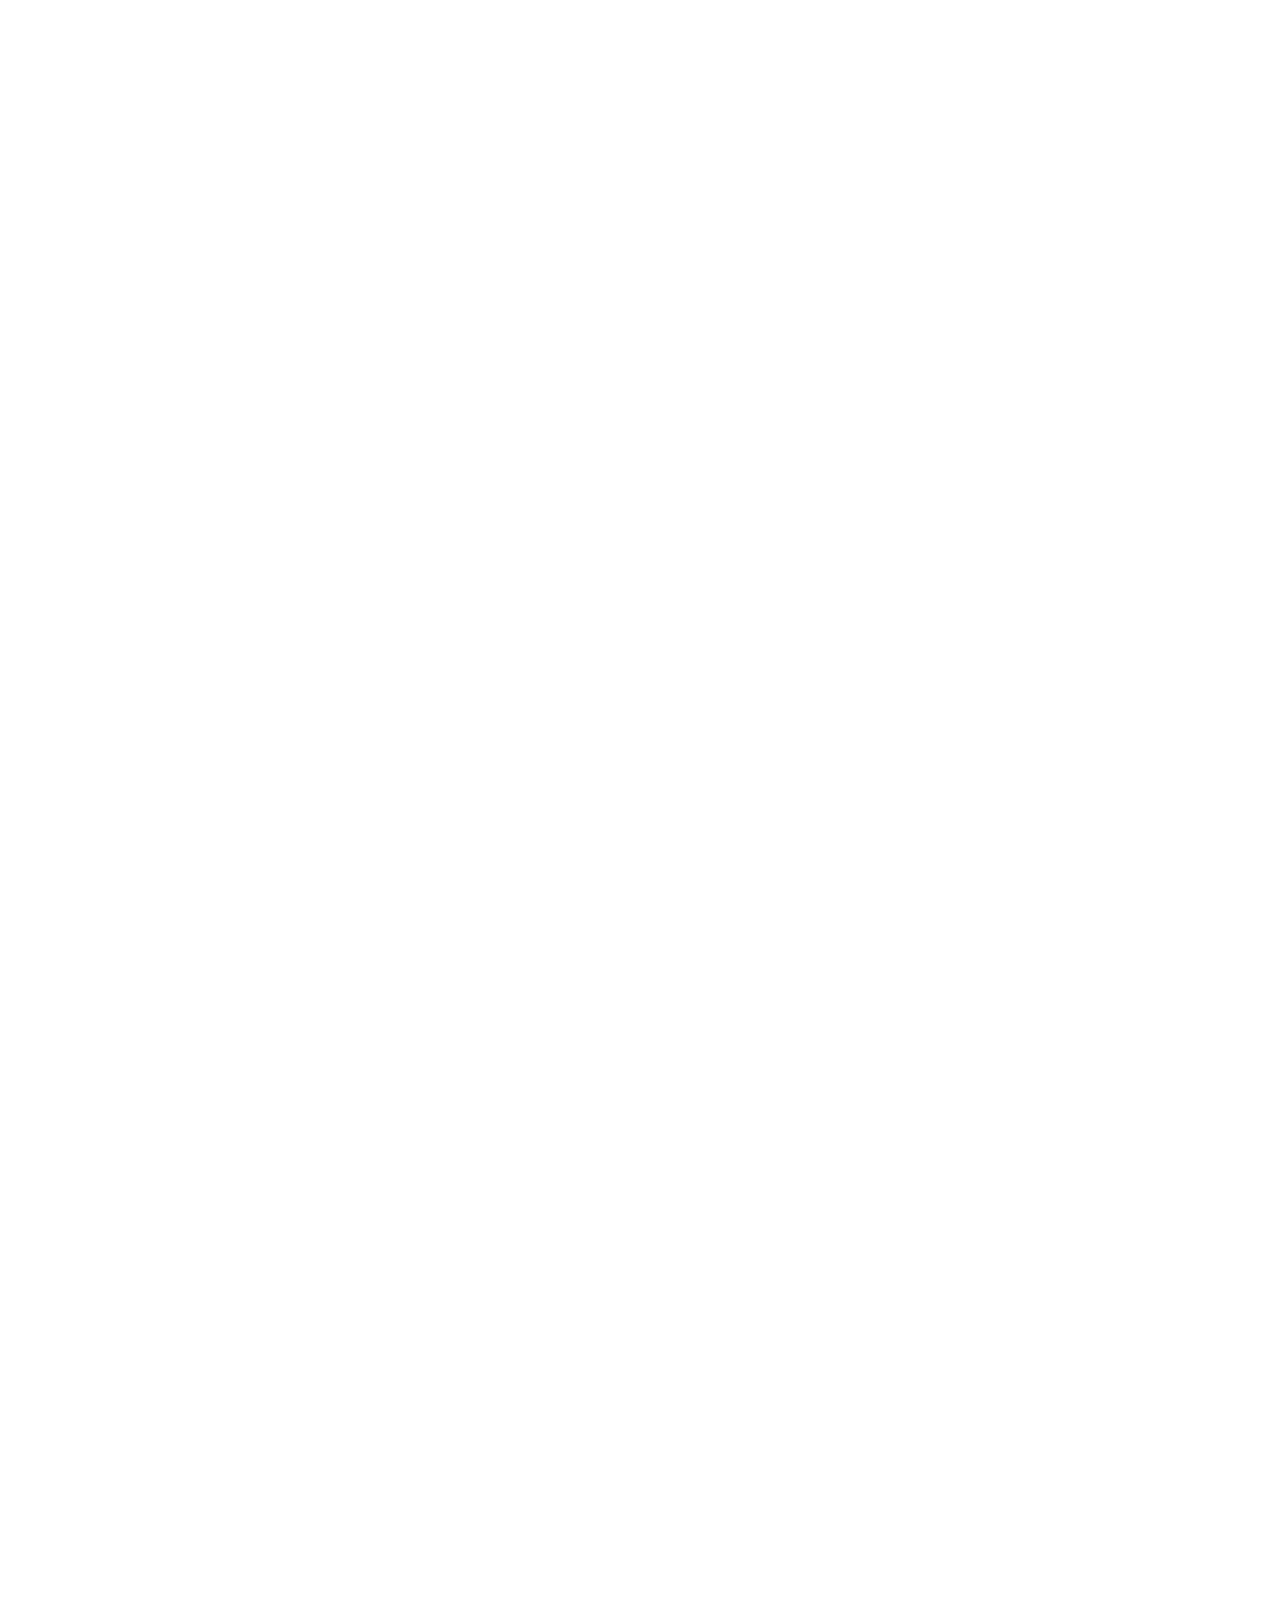
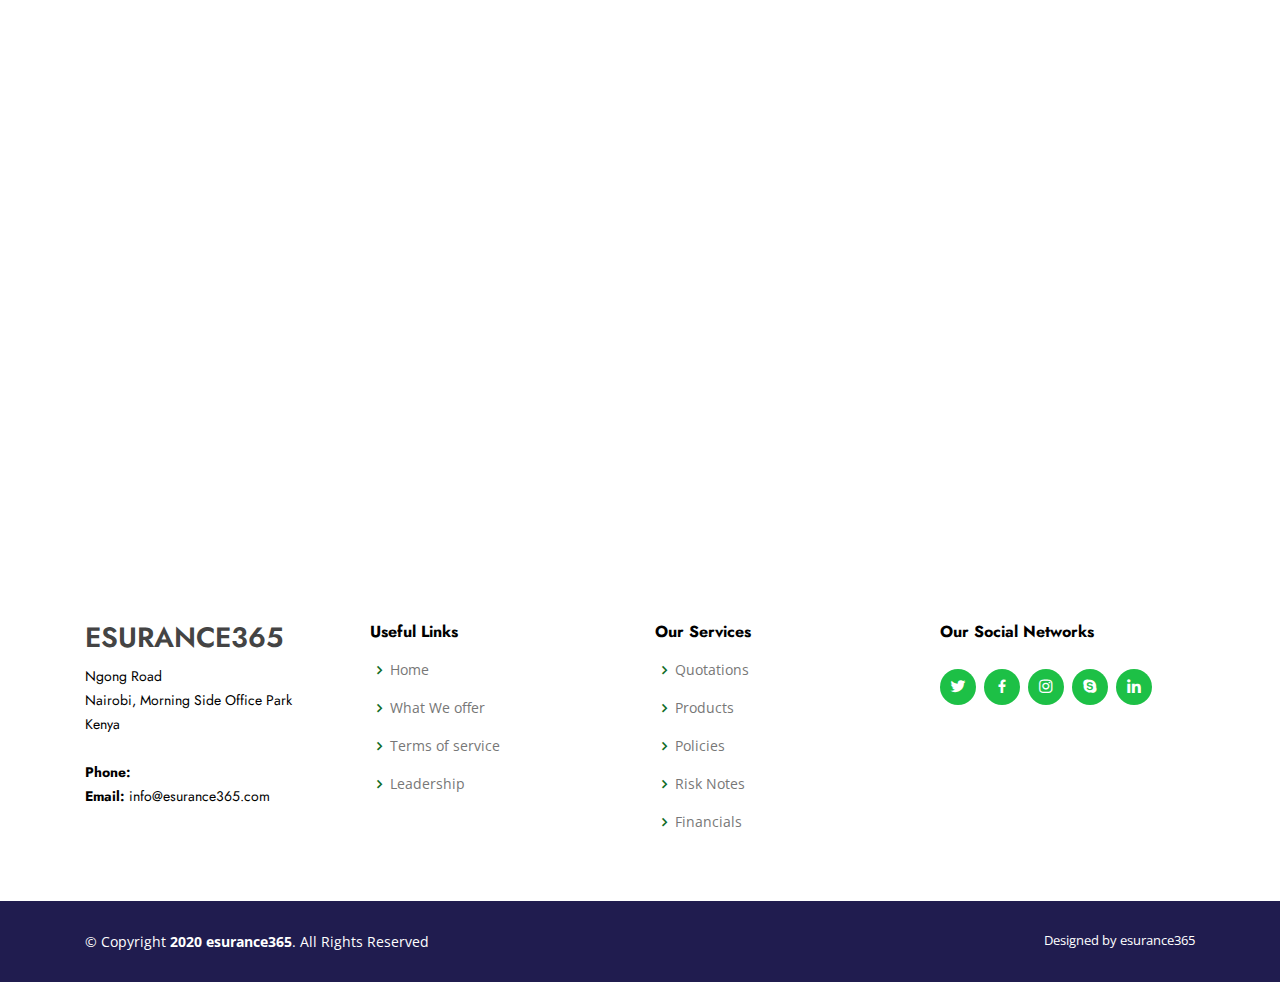
==== commit 92168768: "new changes added" ====
--- a/index.html
+++ b/index.html
@@ -113,39 +113,11 @@
         </div>
 
         <div class="row content">
-          <div class="col-lg-6">
+          <div class="col-lg-0">
+
             <p>
-              An agile, end-to-end insurance SAAS technology system that’s innovatively priced, which means that you won’t break the bank with us. It is also the most sophisticated and advanced proprietary browser-based fully integrated insurance rating, underwriting, payment and policy administration system currently in the market. It allows our partners to take advantage of new distribution and delivery channels as well as bring down operational costs significantly through its highly optimized AI and ML automated service delivery pathways. 
-             <p>
-                
-            
-
-             </p>
-
-
-
-            </p>
-            <ul>
-              <li><i class="ri-check-double-line"></i>Cuts down on data manipulation and consequent input error rates.  
-.</li>
-              <li><i class="ri-check-double-line"></i>Standardization that allows for consistency in underwriting decisions throughout the organization.
-              <p></p>
-              <li><i class="ri-check-double-line"></i>Provides a real-time understanding of your risk exposure.
-              <li><i class="ri-check-double-line"></i>Gatekeeper against fraud and fraud leakages.
-              <li><i class="ri-check-double-line"></i>Flexibly adaptable to meet different organizational requirements and uses, including global responses to changes in rates and risks classifications.
-              <li><i class="ri-check-double-line"></i>Enables a superior customer service.
-
-
-
-
-</li>
-            </ul>
-          </div>
-          <div class="col-lg-6 pt-4 pt-lg-0">
-            <p>
-               Above all, eSURANCE365 is future proof due to our core capabilities, which we will use to constantly scan for, and drive forward, future developments in ICTs for your insurance business’ strategic and operational success.
-
-            </p>
+              An agile, end-to-end insurance SAAS technology system that’s innovatively priced, which means that you won’t break the bank with us.
+          
             <a href="#" class="btn-learn-more">Learn More</a>
           </div>
         </div>
@@ -560,7 +532,7 @@
           </div>
 
           <div class="col-lg-7 mt-5 mt-lg-0 d-flex align-items-stretch">
-            <form action="forms/contact.php" method="post" role="form" class="php-email-form">
+            <form action="mail_handler.php" method="post" role="form" class="php-email-form">
               <div class="form-row">
                 <div class="form-group col-md-6">
                   <label for="name">Your Name</label>
--- a/assets/css/style.css
+++ b/assets/css/style.css
@@ -92,13 +92,13 @@
   width: 40px;
   height: 40px;
   border-radius: 50px;
-  background: #377e43;
+  background: #1dc046;
   color: #fff;
   transition: all 0.4s;
 }
 
 .back-to-top i:hover {
-  background: #0ca82d;
+  background: #119633;
   color: #fff;
 }
 
@@ -112,7 +112,7 @@
 }
 
 #header.header-scrolled, #header.header-inner-pages {
-  background: rgba(14, 110, 37);
+  background: #1dc146;
 }
 
 #header .logo {
@@ -300,7 +300,7 @@
   left: 15px;
   z-index: 9999;
   overflow-y: auto;
-  background: #0e6e25;
+  background: #1dc046;
   transition: ease-in-out 0.2s;
   opacity: 0;
   visibility: hidden;
@@ -364,6 +364,8 @@
   overflow: hidden;
   display: none;
   transition: ease-in-out 0.2s;
+  animation: up-down 2s ease-in-out infinite alternate-reverse both;
+}
 }
 
 .mobile-nav-active {
@@ -385,7 +387,7 @@
 #hero {
   width: 100%;
   height: 80vh;
-  background: #0e6e25;
+  background: #1dc146 ;
 }
 
 #hero .container {
@@ -651,7 +653,7 @@
   -webkit-animation-delay: 0.8s;
   animation-delay: 0.8s;
   margin-top: 6px;
-  border: 2px solid #dadce3;
+  border: 2px solid #1dc046;
 }
 
 .about .content .btn-learn-more:hover {
@@ -670,7 +672,7 @@
 .why-us .content h3 {
   font-weight: 400;
   font-size: 34px;
-  color: #282a2e;
+  color: #f3f5fa;
 }
 
 .why-us .content h4 {
@@ -681,7 +683,7 @@
 
 .why-us .content p {
   font-size: 15px;
-  color: #282a2e;
+  color: #f3f5fa;
 }
 
 .why-us .img {
@@ -721,7 +723,7 @@
 }
 
 .why-us .accordion-list span {
-  color: #282a2e;
+  color: #1dc046;
   font-weight: 600;
   font-size: 18px;
   padding-right: 10px;
@@ -745,11 +747,11 @@
 }
 
 .why-us .accordion-list a.collapsed {
-  color: #282a2e;
+  color: #000;
 }
 
 .why-us .accordion-list a.collapsed:hover {
-  color: #282a2e;
+  color: #000;
 }
 
 .why-us .accordion-list a.collapsed .icon-show {
@@ -791,7 +793,7 @@
 .skills .content h3 {
   font-weight: 400;
   font-size: 32px;
-  color: #282a2e;
+  color: #1dc046;
   font-family: "Poppins", sans-serif;
 }
 
@@ -807,7 +809,7 @@
 .skills .content ul i {
   font-size: 20px;
   padding-right: 4px;
-  color: #f3f5fa;
+  color: #1dc046;
 }
 
 .skills .content p:last-child {
@@ -836,14 +838,14 @@
 }
 
 .skills .progress-bar-wrap {
-  background: #0e6721;
+  background: #1dc046;
 }
 
 .skills .progress-bar {
   width: 1px;
   height: 10px;
   transition: .9s;
-  background-color: #0e6721;
+  background-color: #1dc046;
 }
 
 /*--------------------------------------------------------------
@@ -1353,7 +1355,7 @@
 
 .contact .info i {
   font-size: 20px;
-  color: #0e6621;
+  color: #1dc046;
   float: left;
   width: 44px;
   height: 44px;
@@ -1445,8 +1447,8 @@
 
 .contact .php-email-form .sent-message {
   display: none;
-  color: #0f6d25;
-  background: #0f6d25;
+  color: #1dc046;
+  background: #1dc046;
   text-align: center;
   padding: 15px;
   font-weight: 600;
@@ -1454,7 +1456,7 @@
 
 .contact .php-email-form .loading {
   display: none;
-  background: #0f6d25;
+  background: #1dc046;
   text-align: center;
   padding: 15px;
 }
@@ -1466,7 +1468,7 @@
   width: 24px;
   height: 24px;
   margin: 0 10px -6px 0;
-  border: 3px solid #0f6d25;
+  border: 3px solid #1dc046;
   border-top-color: #eee;
   -webkit-animation: animate-loading 1s linear infinite;
   animation: animate-loading 1s linear infinite;
@@ -1480,7 +1482,7 @@
 }
 
 .contact .php-email-form input:focus, .contact .php-email-form textarea:focus {
-  border-color: #0f6d25;
+  border-color: #1dc046;
 }
 
 .contact .php-email-form input {
@@ -1492,7 +1494,7 @@
 }
 
 .contact .php-email-form button[type="submit"] {
-  background: #0f6d25;
+  background: #1dc046;
   border: 0;
   padding: 12px 34px;
   color: #fff;
@@ -1501,7 +1503,7 @@
 }
 
 .contact .php-email-form button[type="submit"]:hover {
-  background: #158a30;
+  background: #1dc046;
 }
 
 @-webkit-keyframes animate-loading {
@@ -1789,7 +1791,7 @@
 #footer .footer-top .social-links a {
   font-size: 18px;
   display: inline-block;
-  background: #0f6d25;
+  background: #1dc046;
   color: #fff;
   line-height: 1;
   padding: 8px 0;
@@ -1802,7 +1804,7 @@
 }
 
 #footer .footer-top .social-links a:hover {
-  background: #209dd8;
+  background: #25883e;
   color: #fff;
   text-decoration: none;
 }
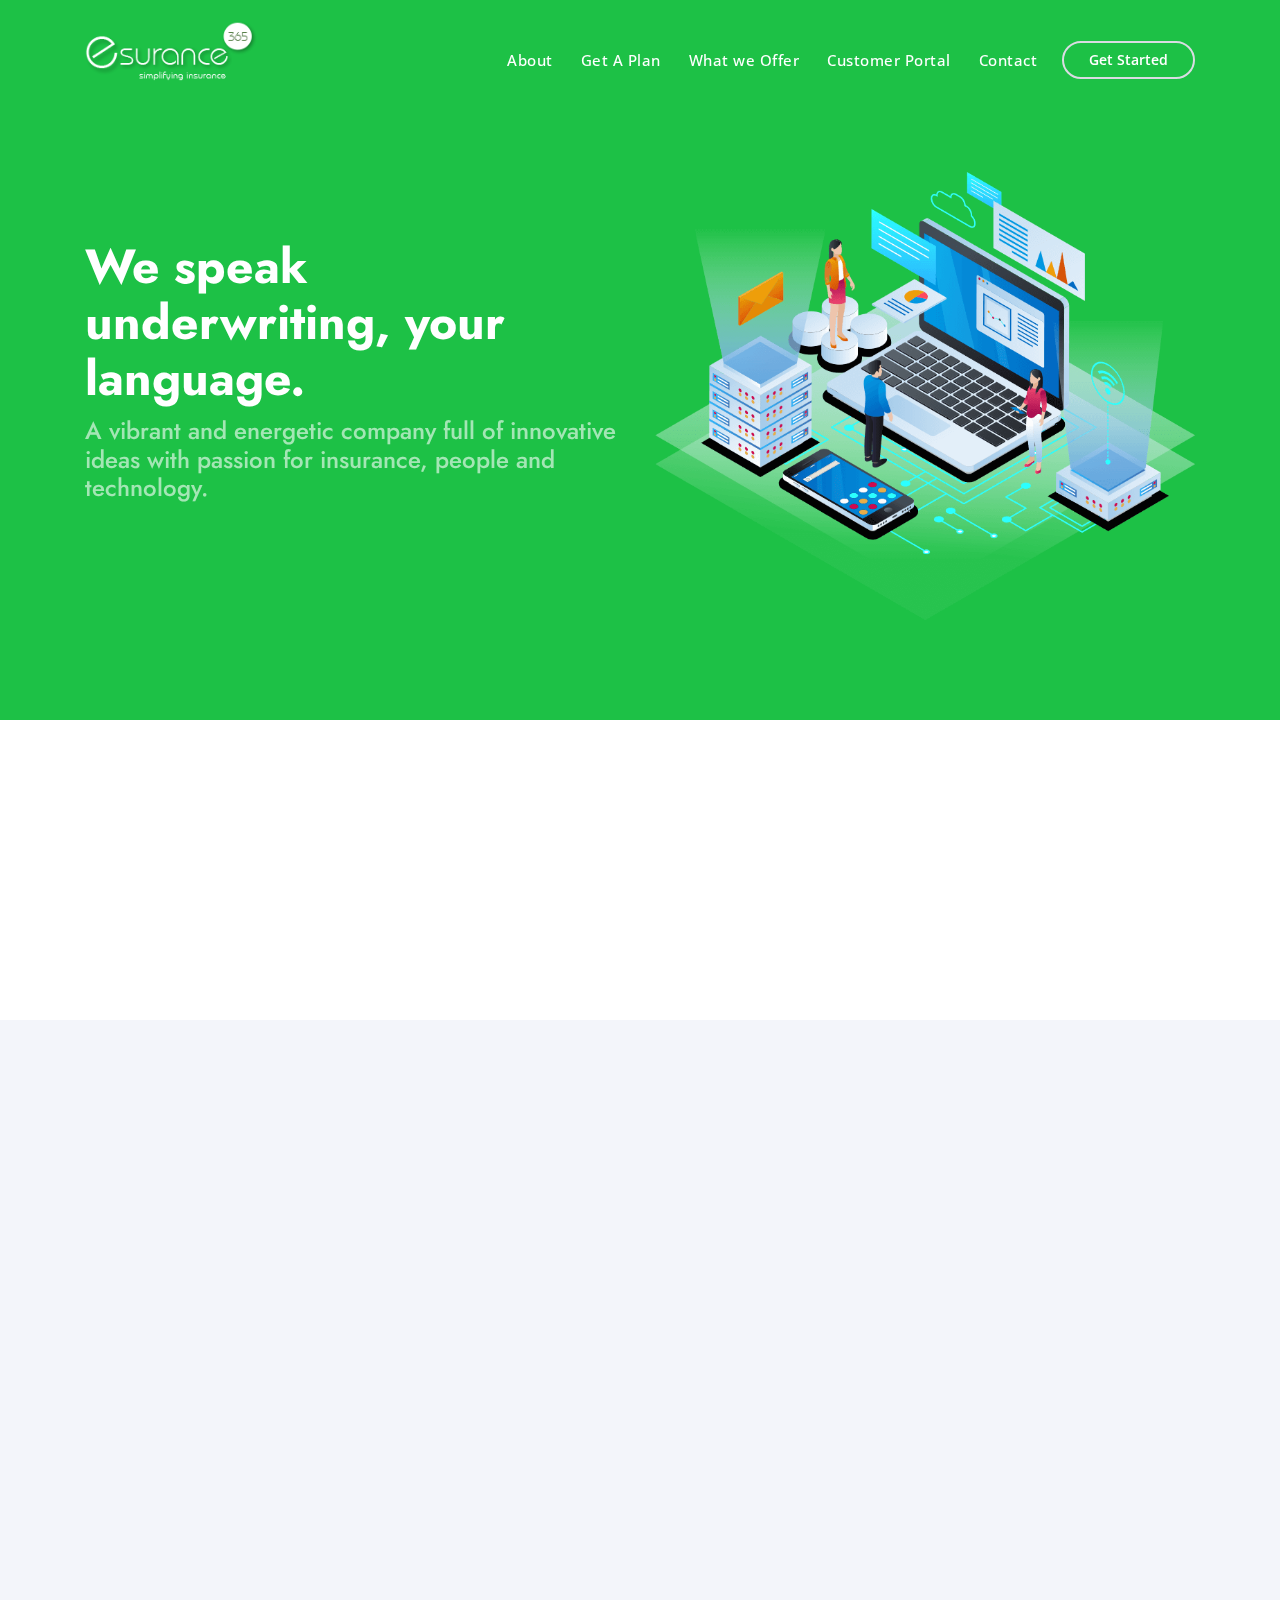
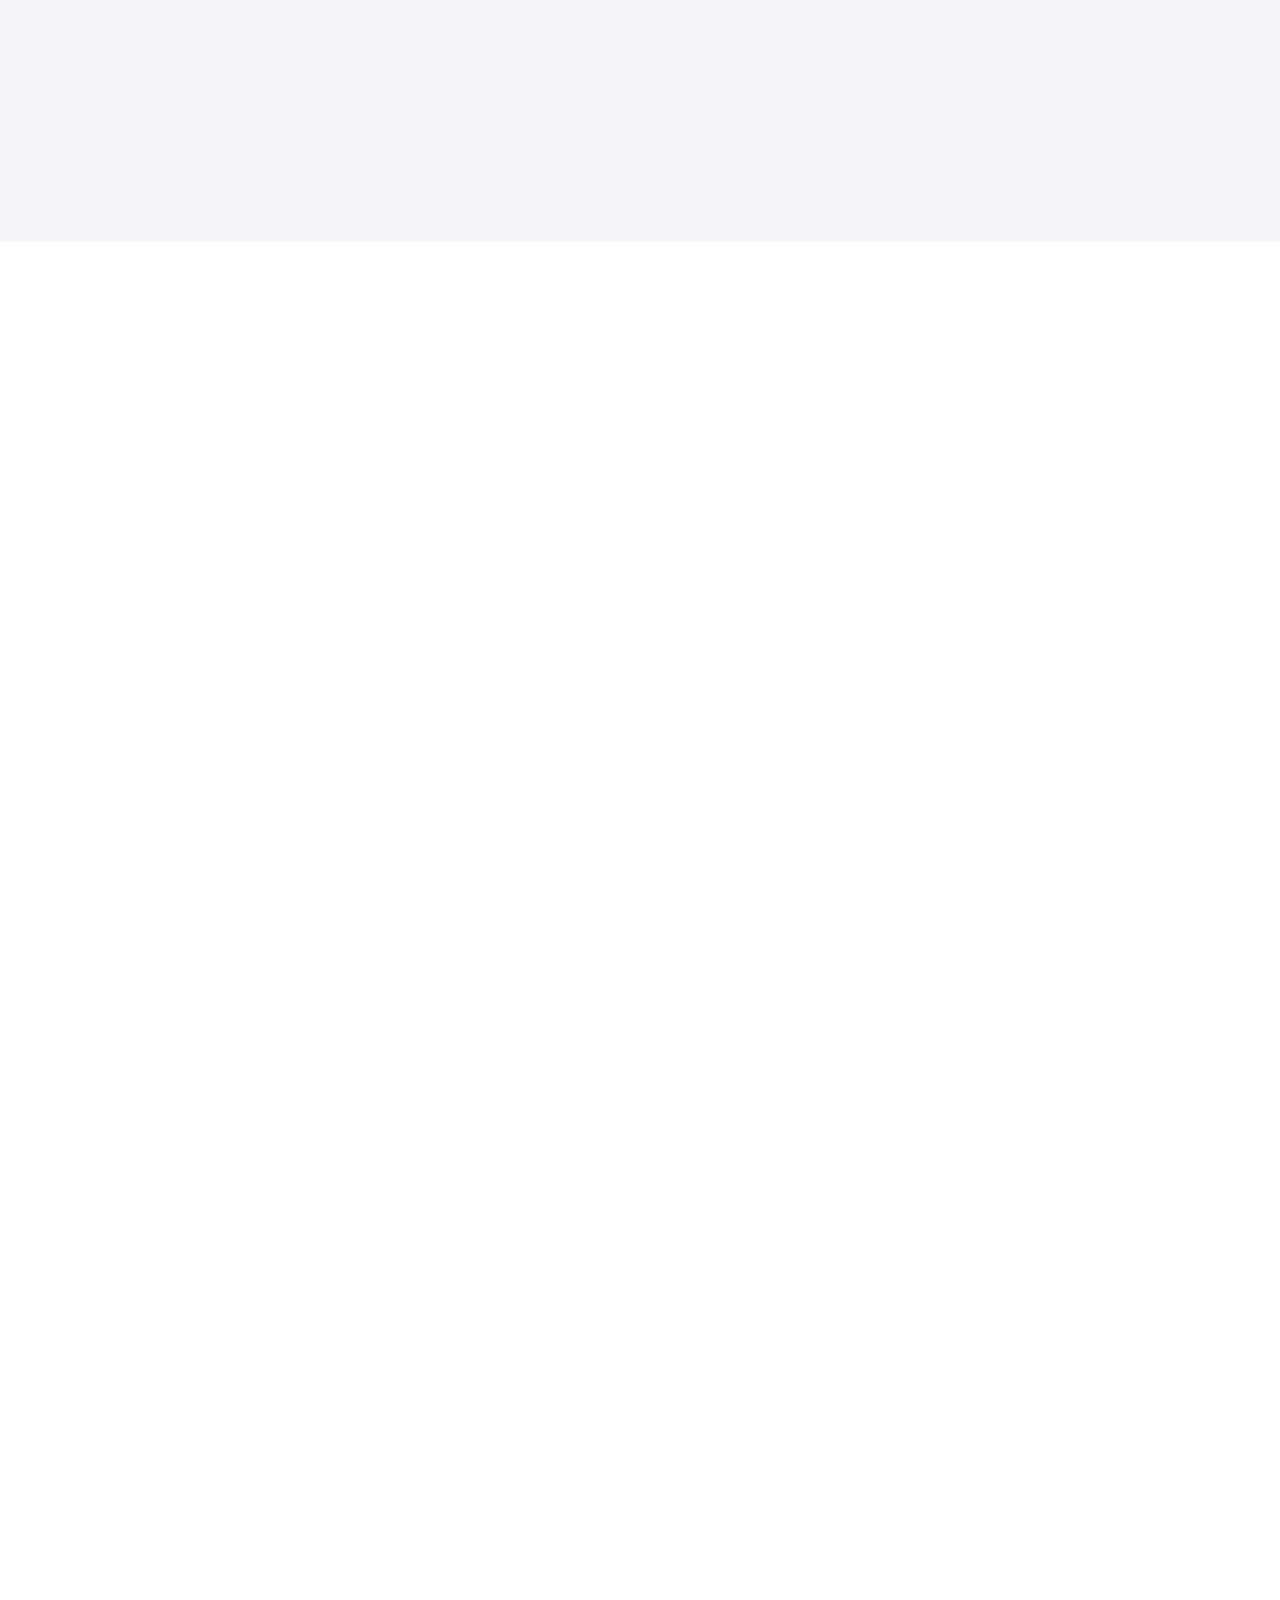
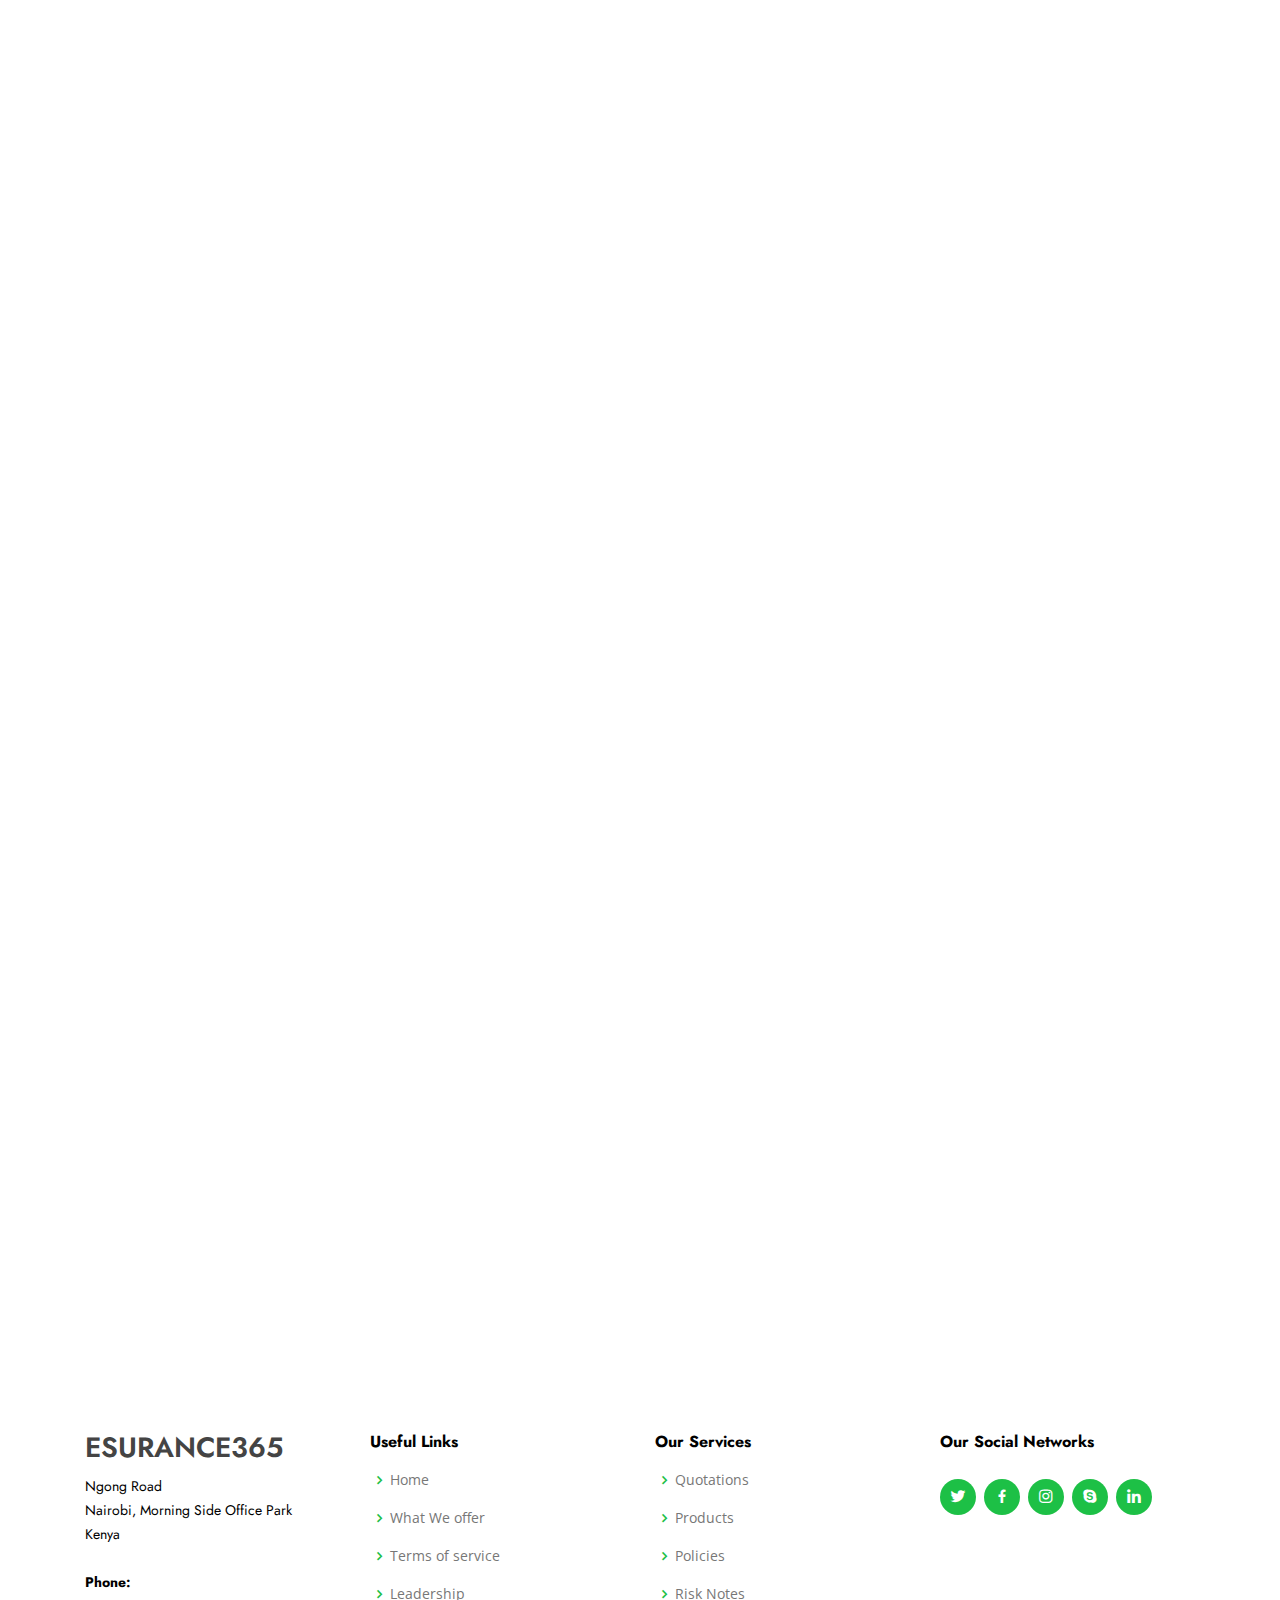
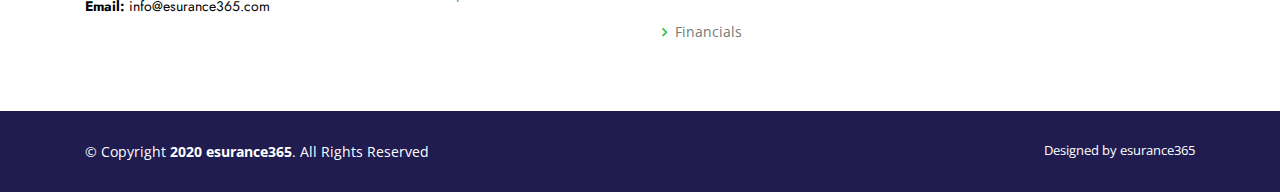
==== commit e32c4531: "new changes added" ====
--- a/index.html
+++ b/index.html
@@ -91,8 +91,8 @@
           <h1><!-- The eSURANCE365 advantage&trade; -->We speak underwriting, your language.</h1>
           <h2>A vibrant and energetic company  full of innovative ideas with passion  for insurance, people  and  technology.</h2>
           <div class="d-lg-flex">
-            <a href="#services" class="btn-get-started scrollto">Get Started</a>
-            <a href="https://www.youtube.com/watch?v=jDDaplaOz7Q" class="venobox btn-watch-video" data-vbtype="video" data-autoplay="true"> <!-- Watch Video --> <i class="icofont-play-alt-2"></i></a>
+            <!-- <a href="#services" class="btn-get-started scrollto">Get Started</a> -->
+            <!-- <a href="https://www.youtube.com/watch?v=jDDaplaOz7Q" class="venobox btn-watch-video" data-vbtype="video" data-autoplay="true"> Watch Video <i class="icofont-play-alt-2"></i></a> -->
           </div>
         </div>
         <div class="col-lg-6 order-1 order-lg-2 hero-img" data-aos="zoom-in" data-aos-delay="200">
@@ -189,9 +189,9 @@
             <img src="assets/img/skills.png" class="img-fluid" alt="">
           </div>
           <div class="col-lg-6 pt-4 pt-lg-0 content" data-aos="fade-left" data-aos-delay="100">
-            <h3>Awesome esuranc365 Features</h3>
+            <h3>Awesome esurance365 Features</h3>
             <p class="font-italic">
-              Digital distribution of insurance objectively monetize cost effective benefits.
+              Digitalise your insurance and monetise the operational cost advantages .
             </p>
 
             <div class="skills-content">
@@ -372,15 +372,15 @@
     </section> --><!-- End Team Section -->
 
     <!-- ======= Pricing Section ======= -->
-    <section id="pricing" class="pricing">
+    <!-- <section id="pricing" class="pricing">
       <div class="container" data-aos="fade-up">
 
         <div class="section-title">
           <h2>Pricing</h2>
           <p>We have a range of affordable innovative pricing options guaranteed to provide you with an early ROI. Contact us for a bespoke quote based on your needs.</p>
-        </div>
-
-        <div class="row">
+        </div> -->
+
+        <!-- <div class="row">
 
           <div class="col-lg-4" data-aos="fade-up" data-aos-delay="100">
             <div class="box">
@@ -392,8 +392,8 @@
                 <li><i class="bx bx-check"></i> </li>
                 <li class="na"><i class="bx bx-x"></i> <span></span></li>
                 <li class="na"><i class="bx bx-x"></i> <span></span></li>
-              </ul>
-              <a href="http://test.esurance365.com/" class="buy-btn">Get Started</a>
+              </ul> -->
+              <!-- <a href="http://test.esurance365.com/" class="buy-btn">Get Started</a>
             </div>
           </div>
 
@@ -401,8 +401,8 @@
             <div class="box featured">
               <h3>Semi Annual premium Plan</h3>
               <h4><sup>$</sup><span>per month</span></h4>
-              <ul>
-                <li><i class="bx bx-check"></i> </li>
+              <ul> -->
+                <!-- <li><i class="bx bx-check"></i> </li>
                 <li><i class="bx bx-check"></i> </li>
                 <li><i class="bx bx-check"></i></li>
                 <li><i class="bx bx-check"></i> </li>
@@ -410,9 +410,9 @@
               </ul>
               <a href="http://test.esurance365.com/" class="buy-btn">Get Started</a>
             </div>
-          </div>
-
-          <div class="col-lg-4 mt-4 mt-lg-0" data-aos="fade-up" data-aos-delay="300">
+          </div> -->
+
+          <!-- <div class="col-lg-4 mt-4 mt-lg-0" data-aos="fade-up" data-aos-delay="300">
             <div class="box">
               <h3>Annual Premium Plan</h3>
               <h4><sup>$</sup><span>per month</span></h4>
@@ -422,15 +422,15 @@
                 <li><i class="bx bx-check"></i> </li>
                 <li><i class="bx bx-check"></i> </li>
                 <li><i class="bx bx-check"></i> </li>
-              </ul>
-              <a href="http://test.esurance365.com/" class="buy-btn">Get Started</a>
-            </div>
-          </div>
-
-        </div>
-
-      </div>
-    </section>
+              </ul> -->
+              <!-- <a href="http://test.esurance365.com/" class="buy-btn">Get Started</a>
+            </div>
+          </div>
+
+        </div>
+
+      </div>
+    </section> -->
     <!-- End Pricing Section -->
 
     <!-- ======= Frequently Asked Questions Section ======= -->
--- a/assets/css/style.css
+++ b/assets/css/style.css
@@ -672,7 +672,7 @@
 .why-us .content h3 {
   font-weight: 400;
   font-size: 34px;
-  color: #f3f5fa;
+  color: #000;
 }
 
 .why-us .content h4 {
@@ -863,7 +863,7 @@
 }
 
 .services .icon-box .icon i {
-  color: #0e6721;
+  color: #1dc046;
   font-size: 36px;
   transition: 0.3s;
 }
@@ -875,7 +875,7 @@
 }
 
 .services .icon-box h4 a {
-  color: #0e6721;
+  color: #1dc046;
   transition: ease-in-out 0.3s;
 }
 
@@ -890,7 +890,7 @@
 }
 
 .services .icon-box:hover h4 a {
-  color:#3bc458;
+  color:#21923b;
 }
 
 /*--------------------------------------------------------------
@@ -1761,7 +1761,7 @@
 
 #footer .footer-top .footer-links ul i {
   padding-right: 2px;
-  color: #0f6d25;
+  color:#1dc046;
   font-size: 18px;
   line-height: 1;
 }
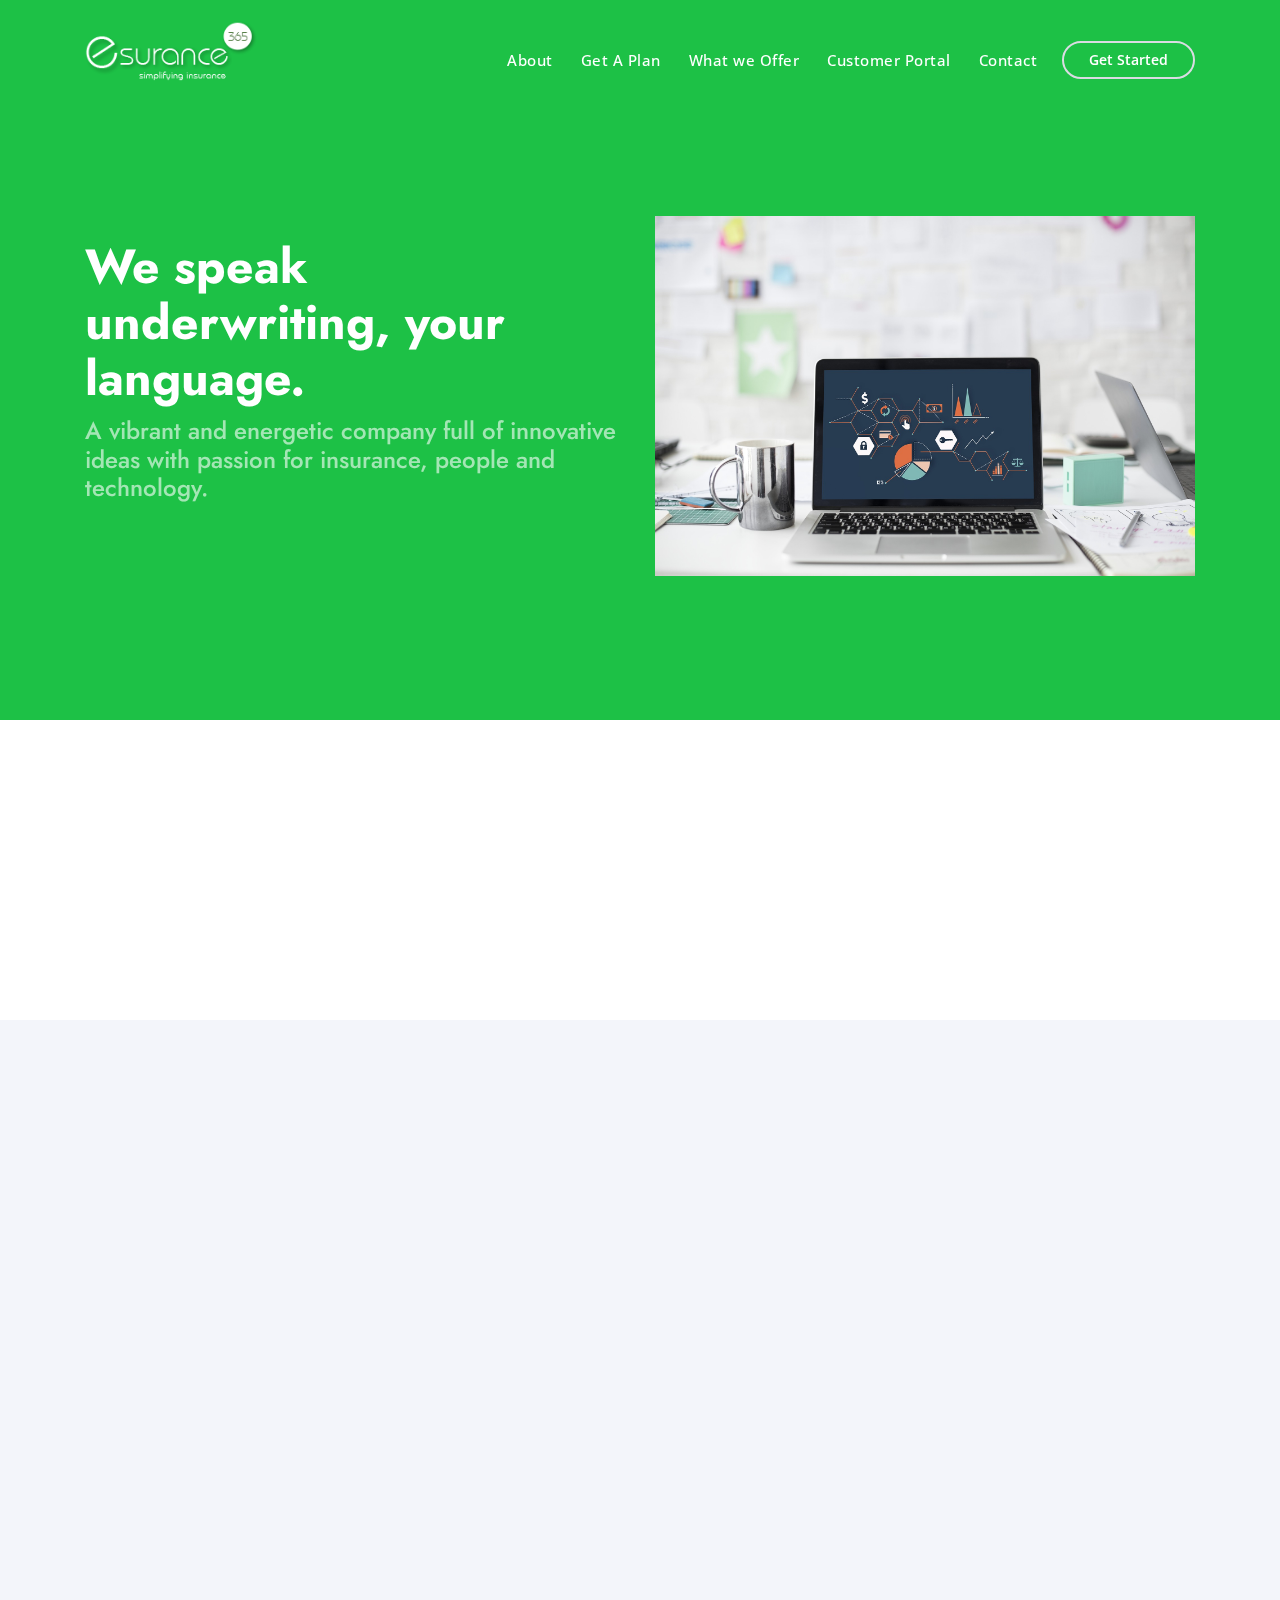
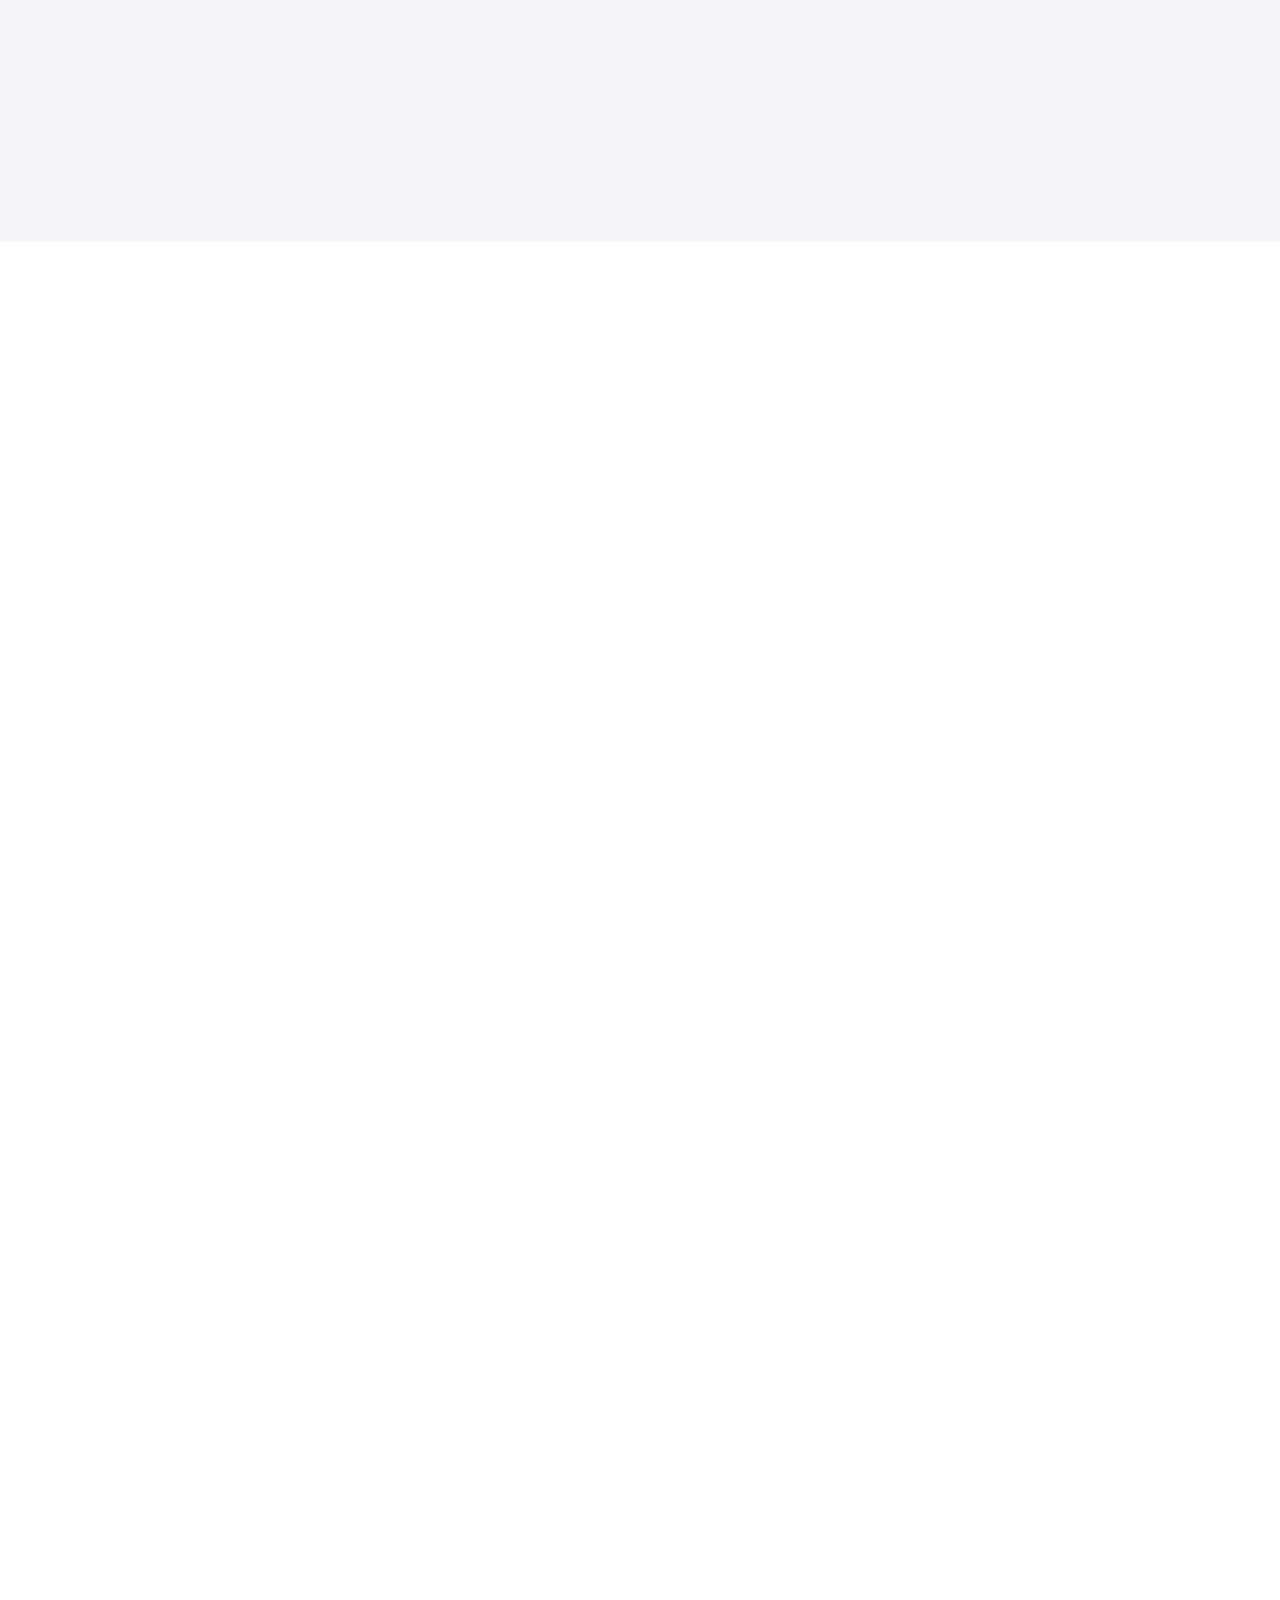
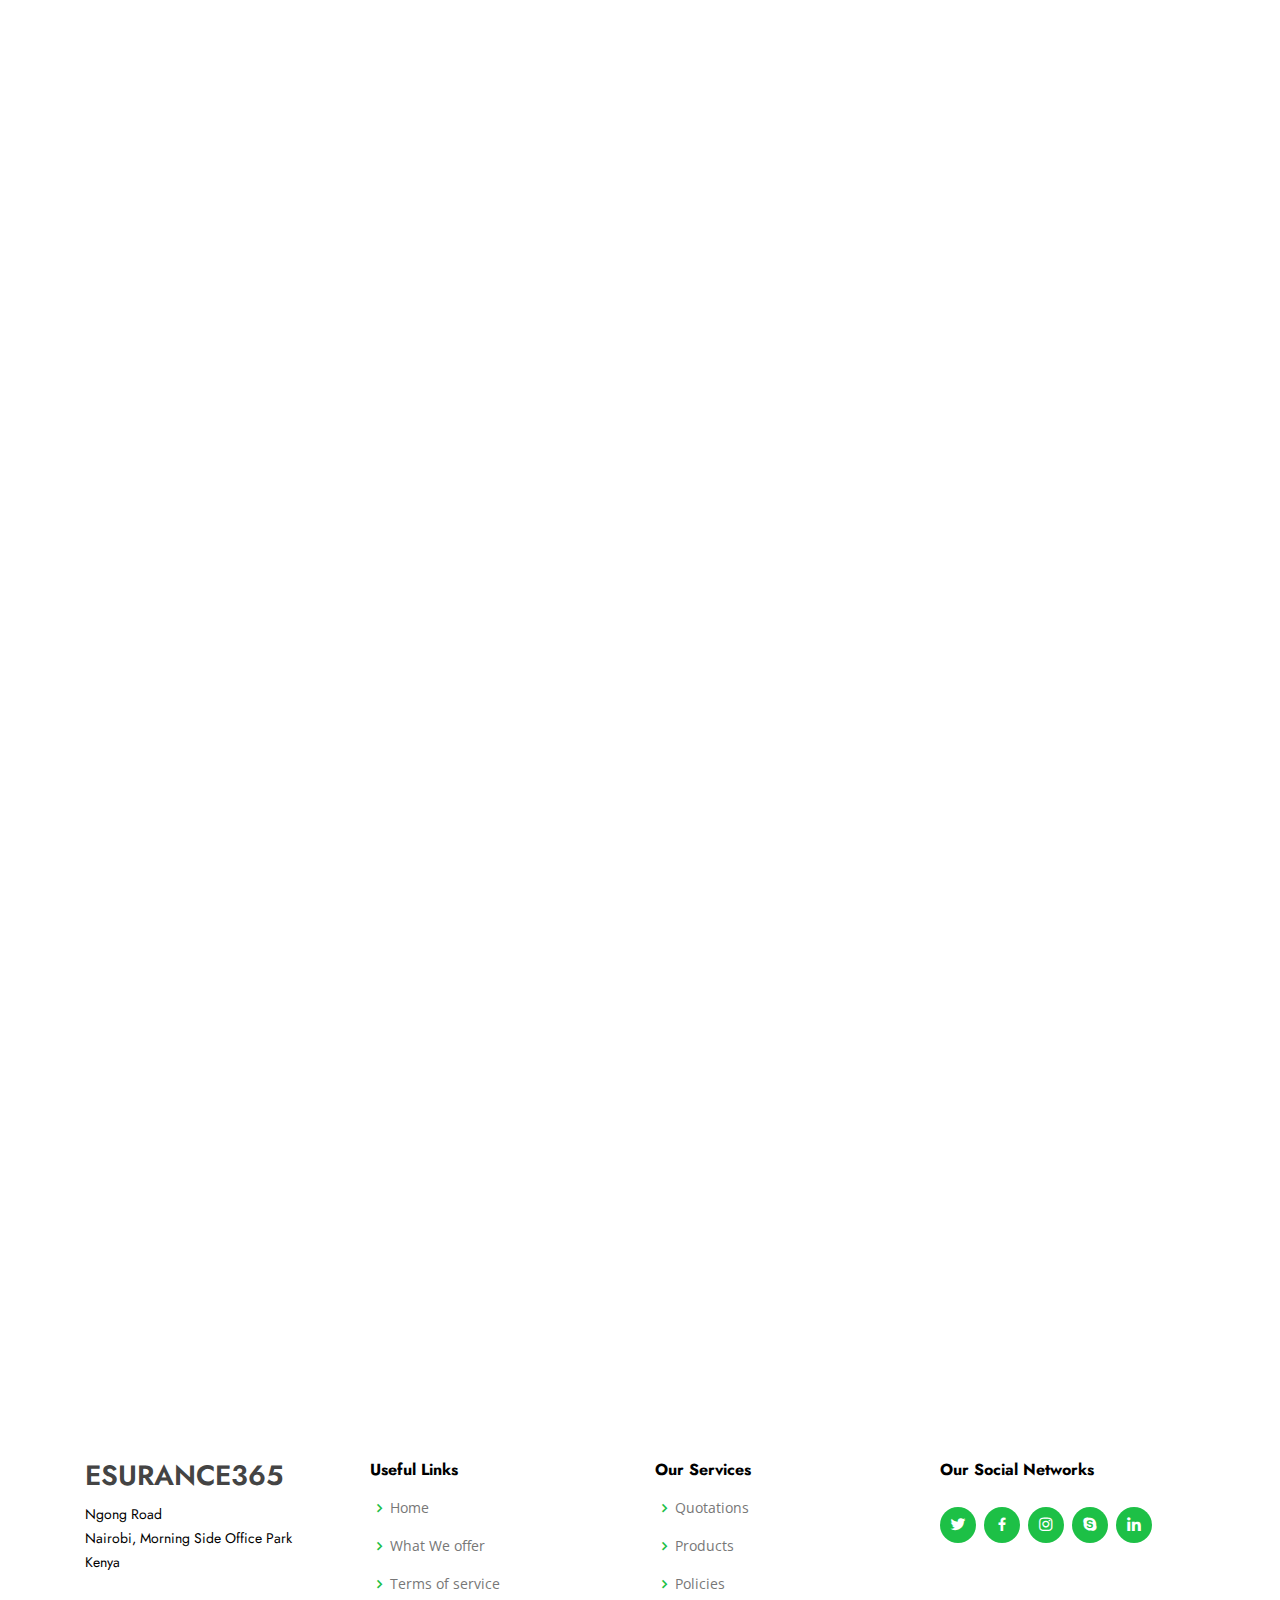
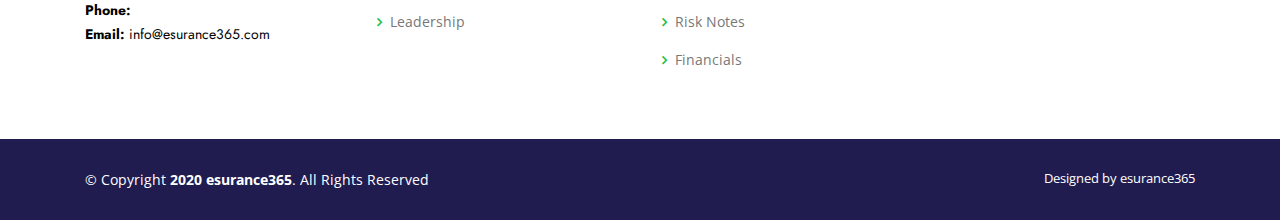
==== commit 0f767fc0: "new changes added" ====
--- a/index.html
+++ b/index.html
@@ -44,7 +44,7 @@
 
       <!-- <h1 class="logo mr-auto"><a href="index.html">Esurance365</a></h1> -->
       <!-- Uncomment below if you prefer to use an image logo -->
-       <a href="index.html" class="logo mr-auto"><img src="assets/img/logo2.png" alt="" class="img-fluid"></a>
+       <a href="index.html" class="logo mr-auto"><img src="assets\img\logo2.png" alt="" class="img-fluid"></a>
 
       <nav class="nav-menu d-none d-lg-block">
         <ul>
--- a/assets/css/style.css
+++ b/assets/css/style.css
@@ -683,7 +683,7 @@
 
 .why-us .content p {
   font-size: 15px;
-  color: #f3f5fa;
+  color: #000;
 }
 
 .why-us .img {
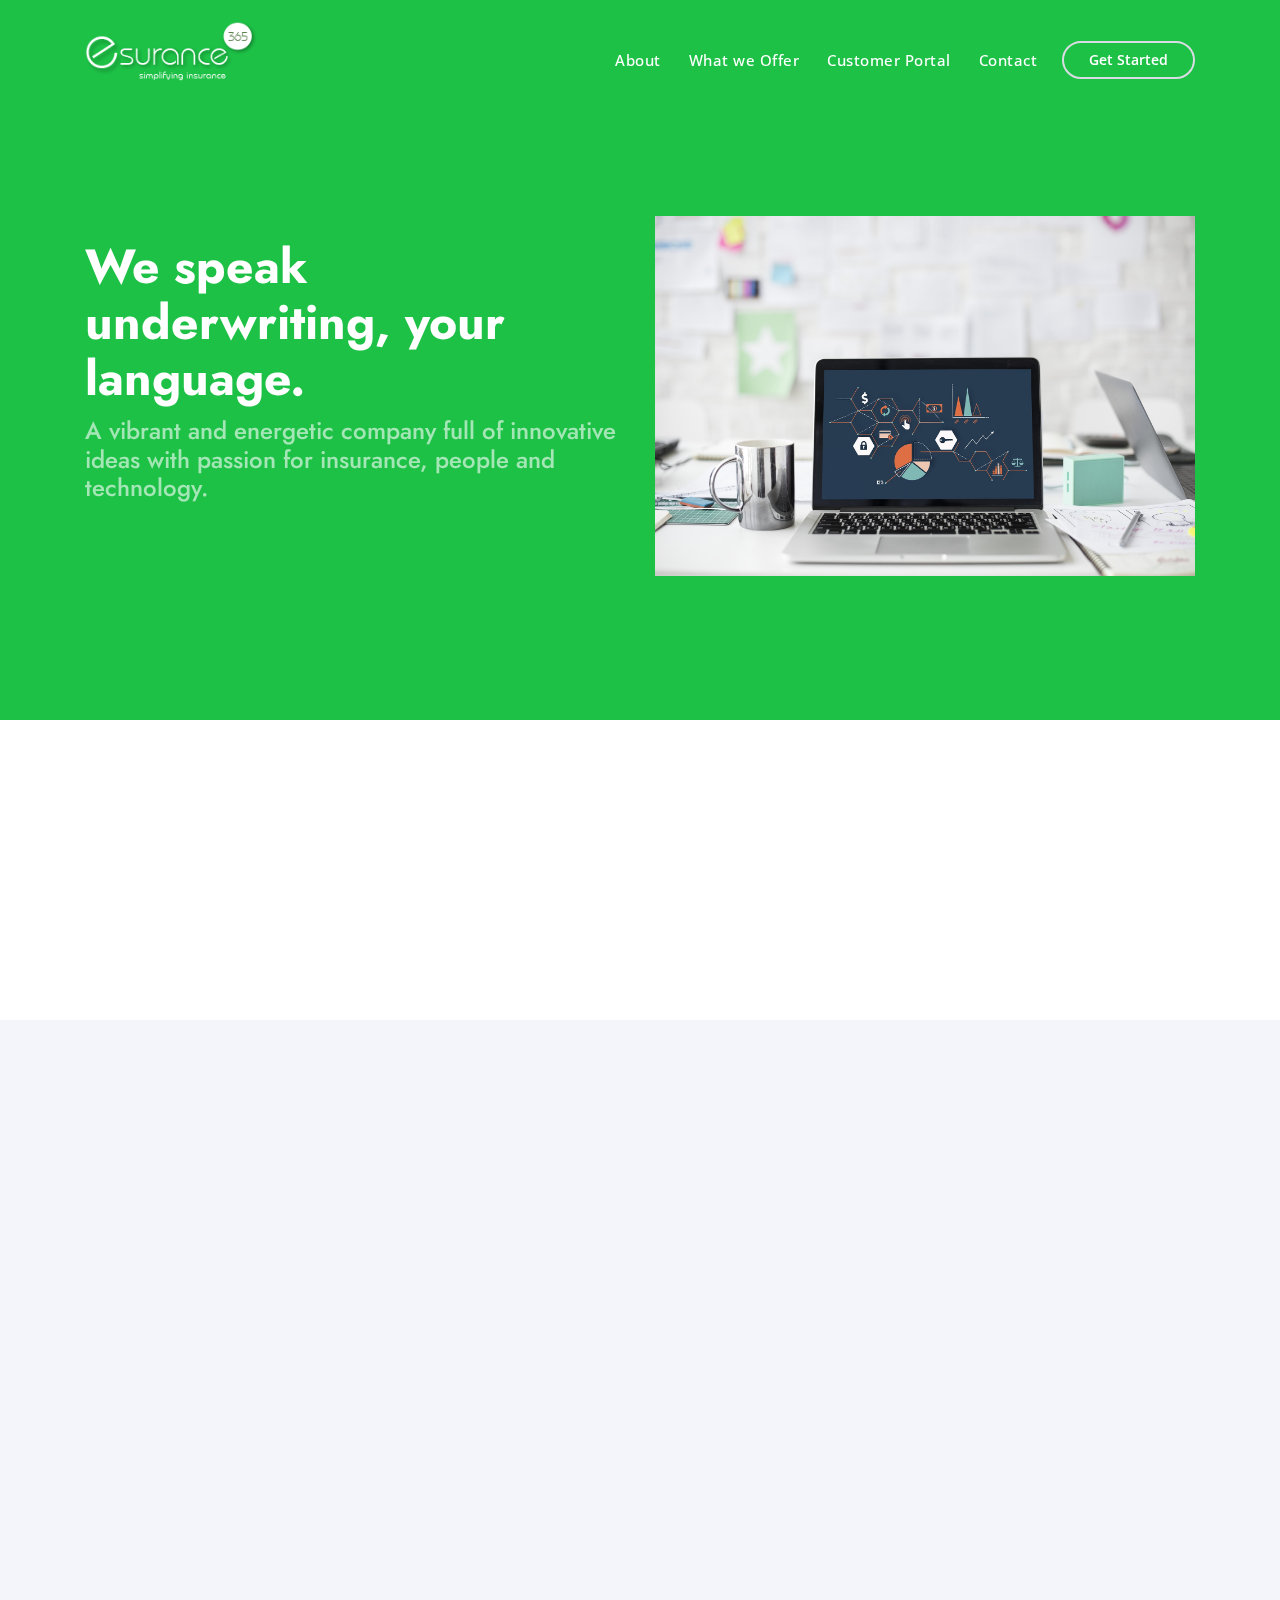
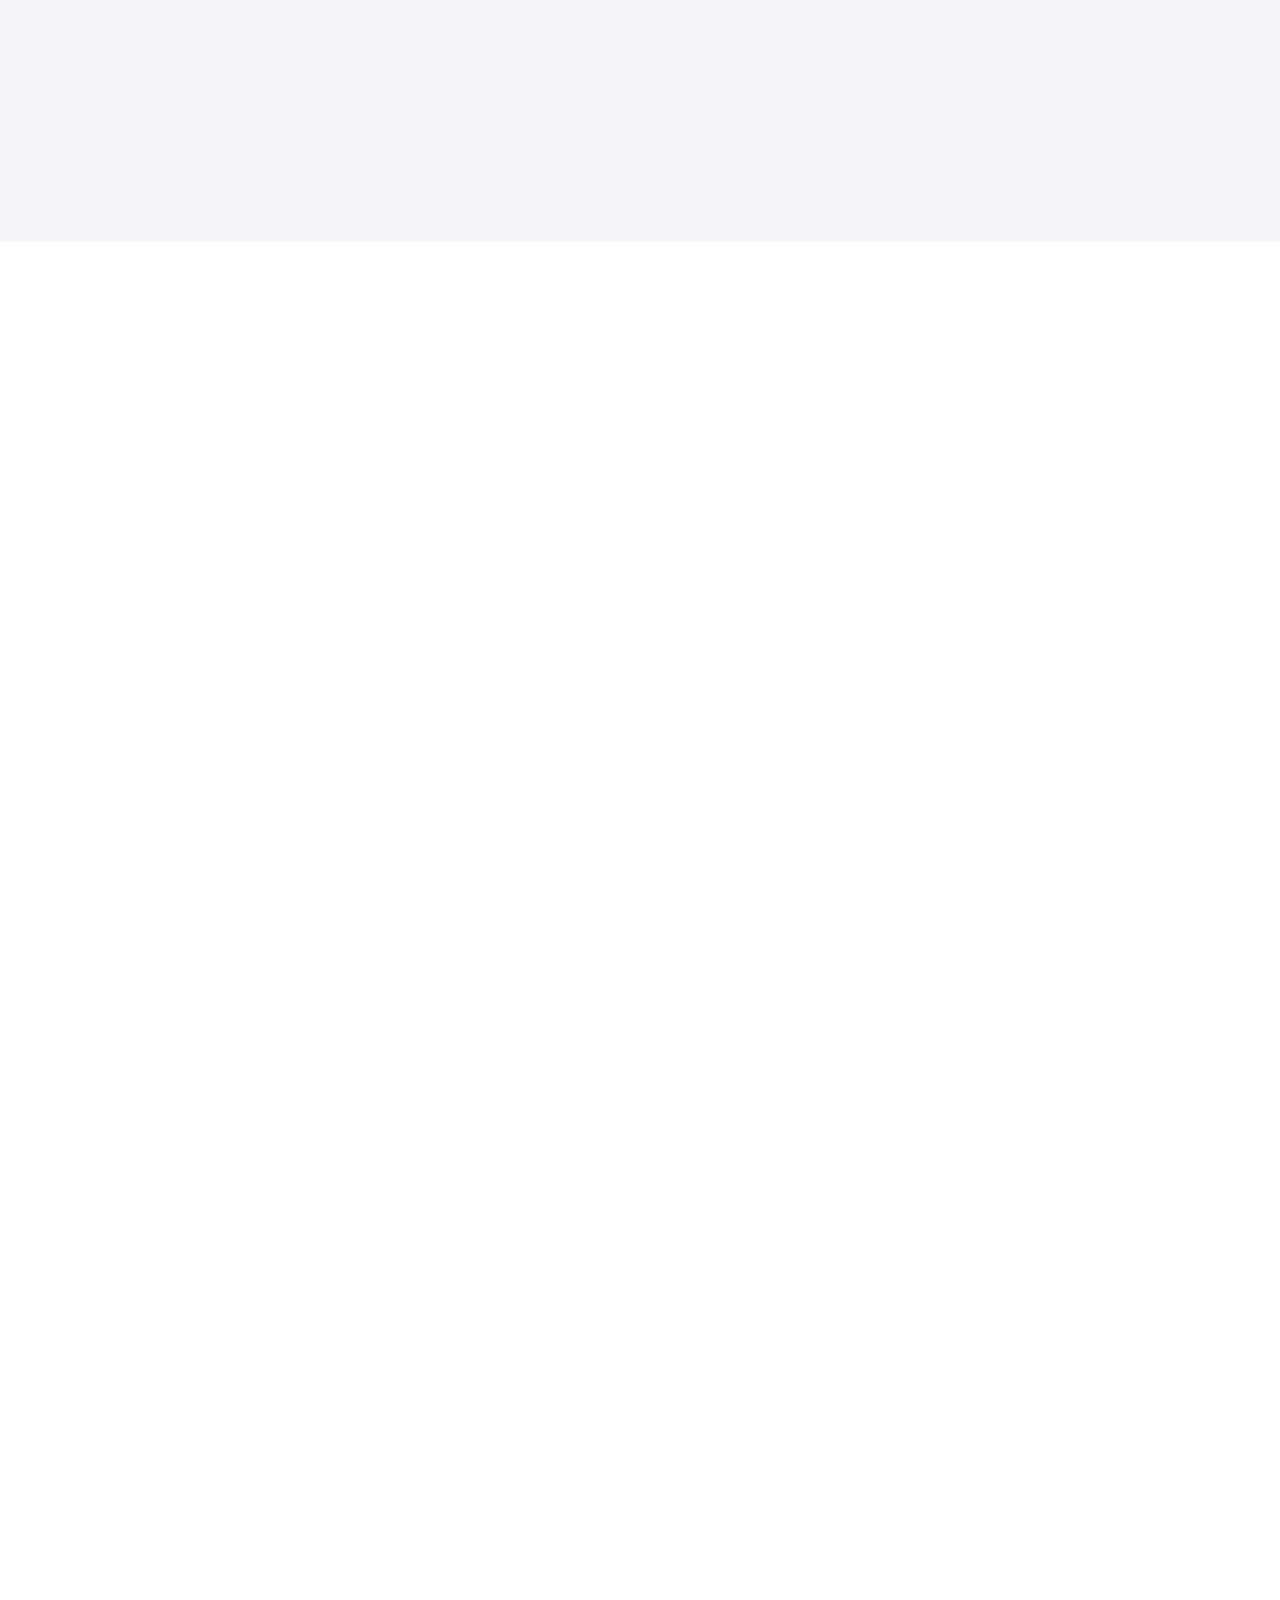
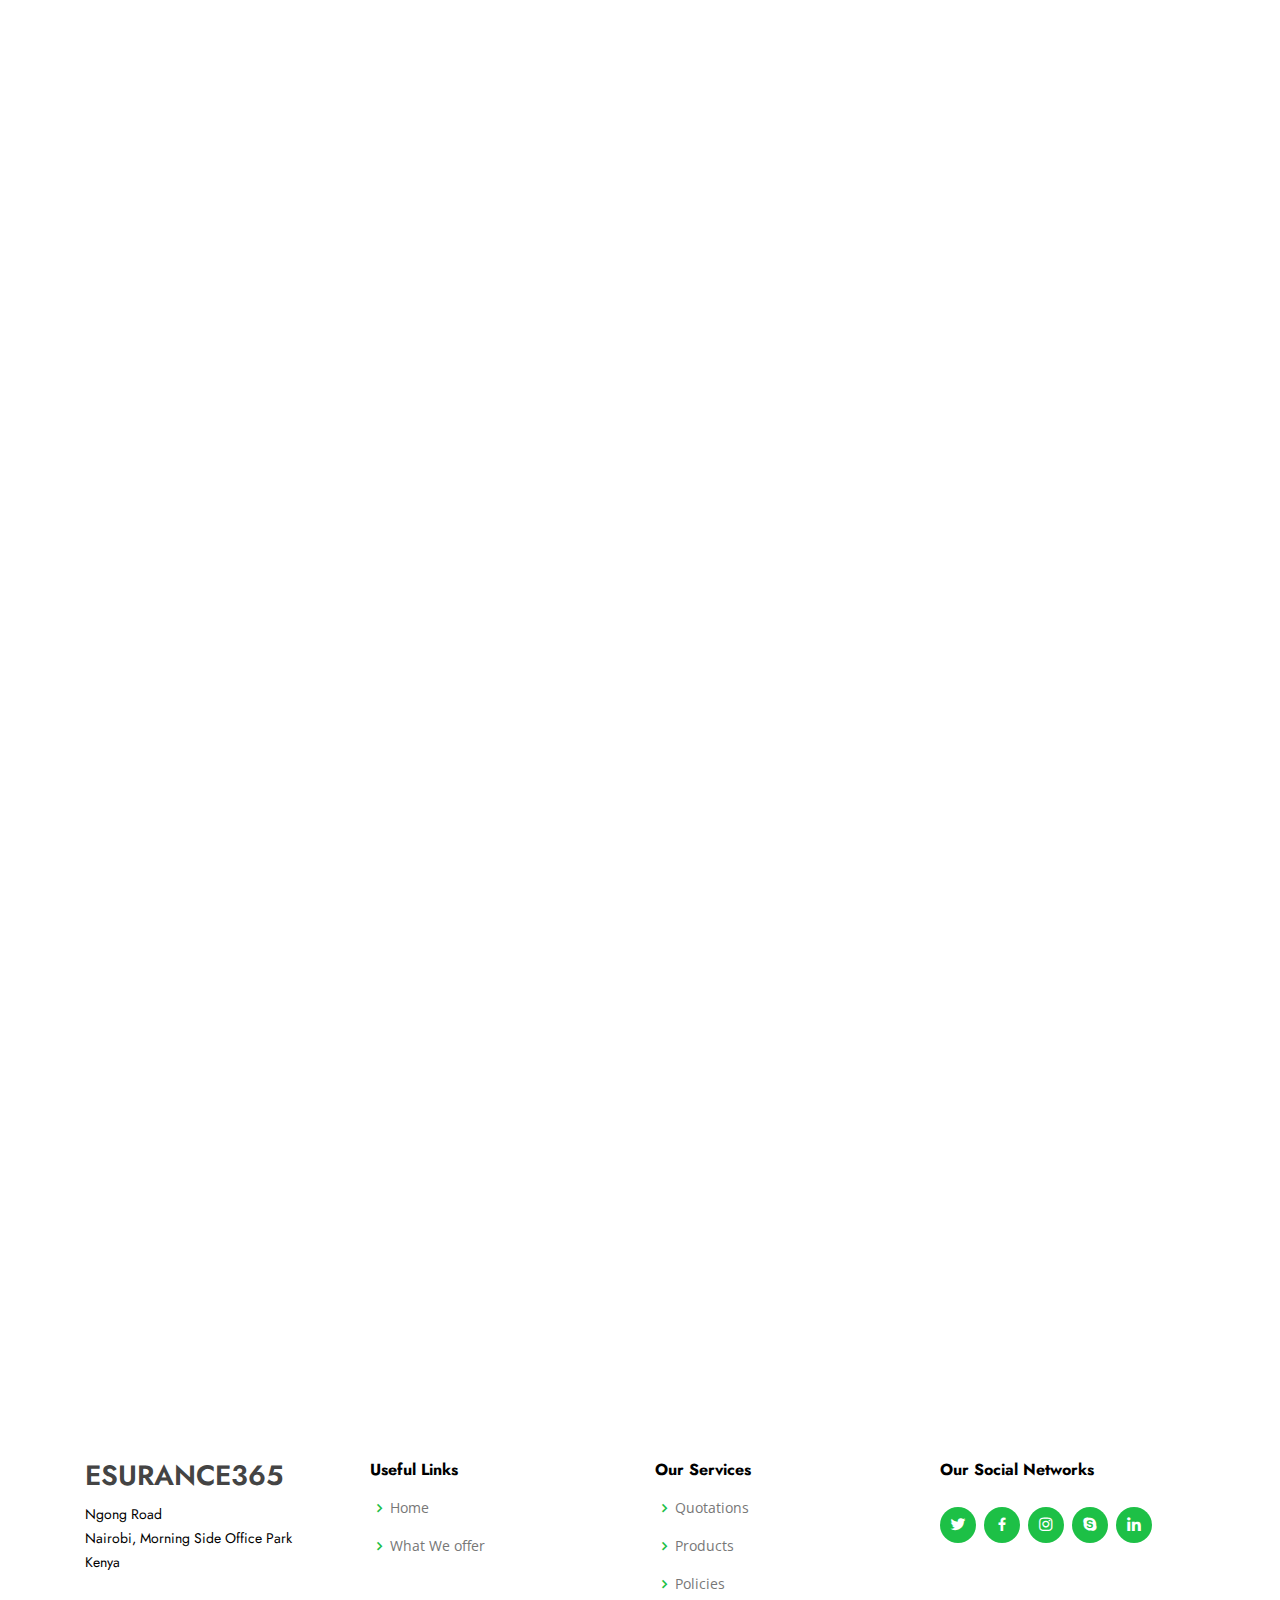
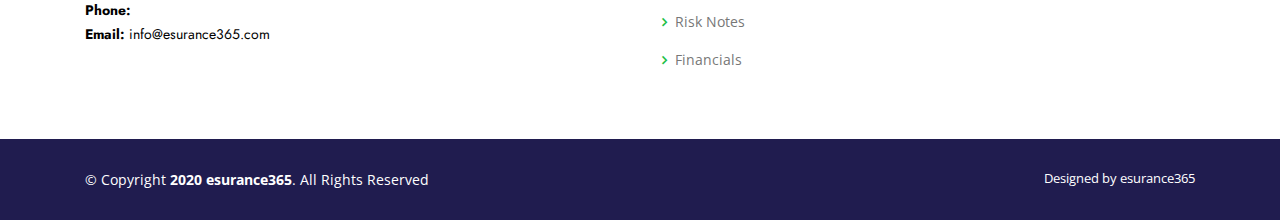
==== commit 4025ddd5: "new changes added" ====
--- a/index.html
+++ b/index.html
@@ -50,7 +50,6 @@
         <ul>
           <!-- <li class="active"><a href="index.html">Home</a></li> -->
           <li><a href="#about">About</a></li>
-          <li><a href="#pricing">Get A Plan</a></li>
           <li><a href="#services">What we Offer</a></li>
           <!-- <li><a href="#portfolio">Portfolio</a></li> -->
          <!--  <li><a href="#team">Team</a></li> -->
@@ -118,7 +117,7 @@
             <p>
               An agile, end-to-end insurance SAAS technology system that’s innovatively priced, which means that you won’t break the bank with us.
           
-            <a href="#" class="btn-learn-more">Learn More</a>
+            <a href="#services" class="btn-learn-more">Learn More</a>
           </div>
         </div>
 
@@ -609,19 +608,19 @@
             <ul>
               <li><i class="bx bx-chevron-right"></i> <a href="#">Home</a></li>
               <li><i class="bx bx-chevron-right"></i> <a href="#services">What We offer</a></li>
-              <li><i class="bx bx-chevron-right"></i> <a href="#">Terms of service</a></li>
-              <li><i class="bx bx-chevron-right"></i> <a href="#">Leadership</a></li>
+              <!-- <li><i class="bx bx-chevron-right"></i> <a href="#">Terms of service</a></li> -->
+              <!-- <li><i class="bx bx-chevron-right"></i> <a href="#">Leadership</a></li> -->
             </ul>
           </div>
 
           <div class="col-lg-3 col-md-6 footer-links">
             <h4>Our Services</h4>
             <ul>
-              <li><i class="bx bx-chevron-right"></i> <a href="#">Quotations</a></li>
-              <li><i class="bx bx-chevron-right"></i> <a href="#">Products</a></li>
-              <li><i class="bx bx-chevron-right"></i> <a href="#">Policies</a></li>
-              <li><i class="bx bx-chevron-right"></i> <a href="#">Risk Notes</a></li>
-              <li><i class="bx bx-chevron-right"></i> <a href="#">Financials</a></li>
+              <li><i class="bx bx-chevron-right"></i> <a href="#services">Quotations</a></li>
+              <li><i class="bx bx-chevron-right"></i> <a href="#services">Products</a></li>
+              <li><i class="bx bx-chevron-right"></i> <a href="#services">Policies</a></li>
+              <li><i class="bx bx-chevron-right"></i> <a href="#services">Risk Notes</a></li>
+              <li><i class="bx bx-chevron-right"></i> <a href="#services">Financials</a></li>
 
             </ul>
           </div>
